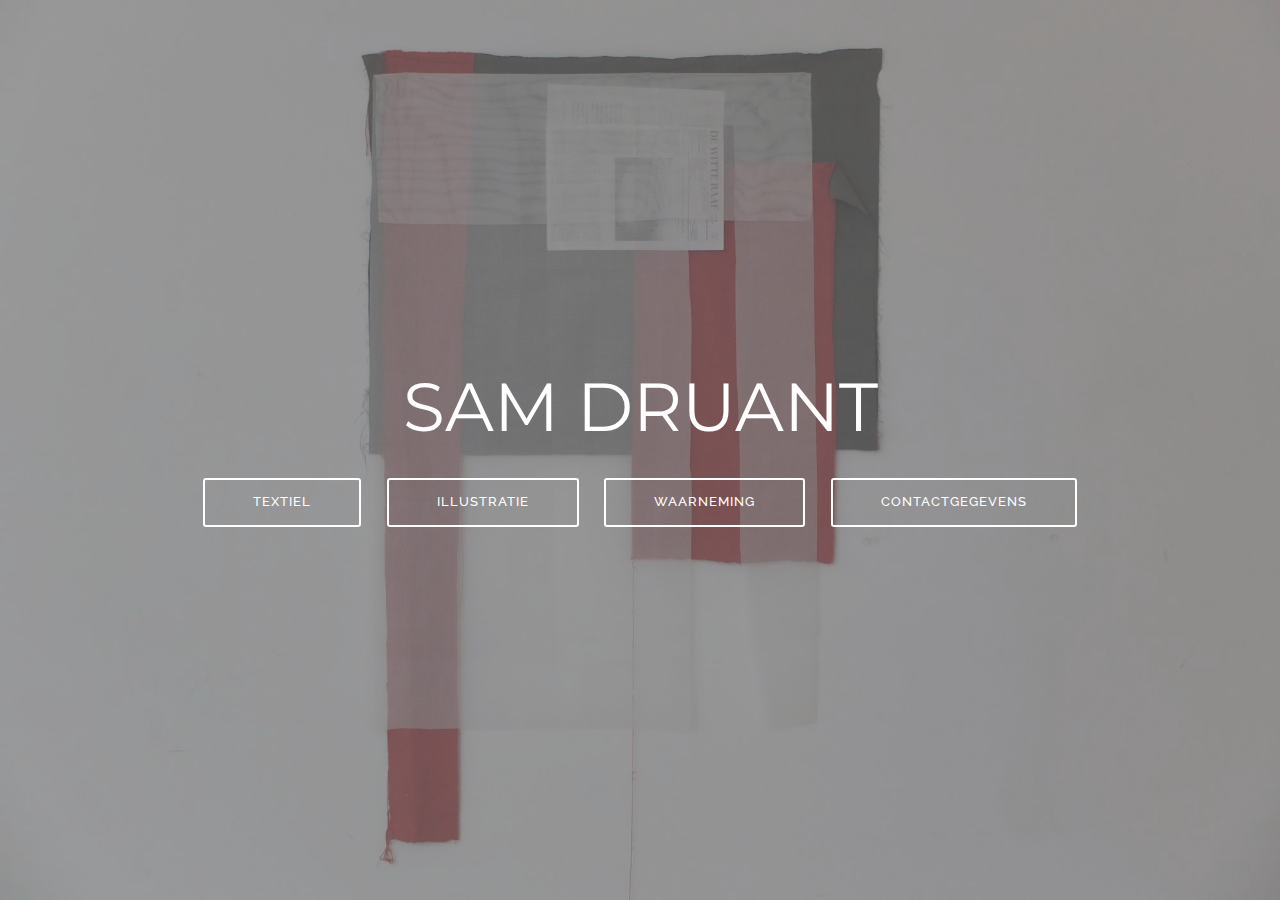
==== index.html @ 402b66a0 "create github pages" ====
<!DOCTYPE html>
<html >
<head>
  <!-- Site made with Mobirise Website Builder v4.8.4, https://mobirise.com -->
  <meta charset="UTF-8">
  <meta http-equiv="X-UA-Compatible" content="IE=edge">
  <meta name="generator" content="Mobirise v4.8.4, mobirise.com">
  <meta name="viewport" content="width=device-width, initial-scale=1, minimum-scale=1">
  <link rel="shortcut icon" href="assets/images/logo4.png" type="image/x-icon">
  <meta name="description" content="">
  <title>HOME</title>
  <link rel="stylesheet" href="assets/web/assets/mobirise-icons/mobirise-icons.css">
  <link rel="stylesheet" href="assets/tether/tether.min.css">
  <link rel="stylesheet" href="assets/bootstrap/css/bootstrap.min.css">
  <link rel="stylesheet" href="assets/bootstrap/css/bootstrap-grid.min.css">
  <link rel="stylesheet" href="assets/bootstrap/css/bootstrap-reboot.min.css">
  <link rel="stylesheet" href="assets/theme/css/style.css">
  <link rel="stylesheet" href="assets/mobirise/css/mbr-additional.css" type="text/css">
  
  
  
</head>
<body>

<!-- Google Analytics -->
<!-- Global site tag (gtag.js) - Google Analytics -->
<script async src="https://www.googletagmanager.com/gtag/js?id=UA-126728885-1"></script>
<script>
  window.dataLayer = window.dataLayer || [];
  function gtag(){dataLayer.push(arguments);}
  gtag('js', new Date());

  gtag('config', 'UA-126728885-1');
</script>

<!-- /Google Analytics -->


  <section class="cid-r5eQ8yCgNy mbr-fullscreen" id="header2-0">

    

    <div class="mbr-overlay" style="opacity: 0.6; background-color: rgb(118, 118, 118);"></div>

    <div class="container align-center">
        <div class="row justify-content-md-center">
            <div class="mbr-white col-md-10">
                <h1 class="mbr-section-title mbr-bold pb-3 mbr-fonts-style display-1"><span style="font-weight: normal;">SAM DRUANT</span></h1>
                
                
                <div class="mbr-section-btn"><a class="btn btn-md btn-white-outline display-4" href="page1.html">TEXTIEL</a>
                    <a class="btn btn-md btn-white-outline display-4" href="page3.html">ILLUSTRATIE</a> <a class="btn btn-md btn-white-outline display-4" href="page4.html">WAARNEMING</a> <a class="btn btn-md btn-white-outline display-4" href="page2.html">CONTACTGEGEVENS</a></div>
            </div>
        </div>
    </div>
    
</section>


  <section class="engine"><a href="https://mobirise.info/k">develop free website</a></section><script src="assets/web/assets/jquery/jquery.min.js"></script>
  <script src="assets/popper/popper.min.js"></script>
  <script src="assets/tether/tether.min.js"></script>
  <script src="assets/bootstrap/js/bootstrap.min.js"></script>
  <script src="assets/smoothscroll/smooth-scroll.js"></script>
  <script src="assets/cookies-alert-plugin/cookies-alert-core.js"></script>
  <script src="assets/cookies-alert-plugin/cookies-alert-script.js"></script>
  <script src="assets/theme/js/script.js"></script>
  
  
<input name="cookieData" type="hidden" data-cookie-text="We use cookies to give you the best experience. Read our <a href='privacy.html'>cookie policy</a>.">
  </body>
</html>
---- assets/web/assets/mobirise-icons/mobirise-icons.css ----
@font-face {
  font-family: 'MobiriseIcons';
  src:  url('mobirise-icons.eot?spat4u');
  src:  url('mobirise-icons.eot?spat4u#iefix') format('embedded-opentype'),
    url('mobirise-icons.ttf?spat4u') format('truetype'),
    url('mobirise-icons.woff?spat4u') format('woff'),
    url('mobirise-icons.svg?spat4u#MobiriseIcons') format('svg');
  font-weight: normal;
  font-style: normal;
}

[class^="mbri-"], [class*=" mbri-"] {
  /* use !important to prevent issues with browser extensions that change fonts */
  font-family: MobiriseIcons !important;
  speak: none;
  font-style: normal;
  font-weight: normal;
  font-variant: normal;
  text-transform: none;
  line-height: 1;

  /* Better Font Rendering =========== */
  -webkit-font-smoothing: antialiased;
  -moz-osx-font-smoothing: grayscale;
}

.mbri-add-submenu:before {
  content: "\e900";
}
.mbri-alert:before {
  content: "\e901";
}
.mbri-align-center:before {
  content: "\e902";
}
.mbri-align-justify:before {
  content: "\e903";
}
.mbri-align-left:before {
  content: "\e904";
}
.mbri-align-right:before {
  content: "\e905";
}
.mbri-android:before {
  content: "\e906";
}
.mbri-apple:before {
  content: "\e907";
}
.mbri-arrow-down:before {
  content: "\e908";
}
.mbri-arrow-next:before {
  content: "\e909";
}
.mbri-arrow-prev:before {
  content: "\e90a";
}
.mbri-arrow-up:before {
  content: "\e90b";
}
.mbri-bold:before {
  content: "\e90c";
}
.mbri-bookmark:before {
  content: "\e90d";
}
.mbri-bootstrap:before {
  content: "\e90e";
}
.mbri-briefcase:before {
  content: "\e90f";
}
.mbri-browse:before {
  content: "\e910";
}
.mbri-bulleted-list:before {
  content: "\e911";
}
.mbri-calendar:before {
  content: "\e912";
}
.mbri-camera:before {
  content: "\e913";
}
.mbri-cart-add:before {
  content: "\e914";
}
.mbri-cart-full:before {
  content: "\e915";
}
.mbri-cash:before {
  content: "\e916";
}
.mbri-change-style:before {
  content: "\e917";
}
.mbri-chat:before {
  content: "\e918";
}
.mbri-clock:before {
  content: "\e919";
}
.mbri-close:before {
  content: "\e91a";
}
.mbri-cloud:before {
  content: "\e91b";
}
.mbri-code:before {
  content: "\e91c";
}
.mbri-contact-form:before {
  content: "\e91d";
}
.mbri-credit-card:before {
  content: "\e91e";
}
.mbri-cursor-click:before {
  content: "\e91f";
}
.mbri-cust-feedback:before {
  content: "\e920";
}
.mbri-database:before {
  content: "\e921";
}
.mbri-delivery:before {
  content: "\e922";
}
.mbri-desktop:before {
  content: "\e923";
}
.mbri-devices:before {
  content: "\e924";
}
.mbri-down:before {
  content: "\e925";
}
.mbri-download:before {
  content: "\e989";
}
.mbri-drag-n-drop:before {
  content: "\e927";
}
.mbri-drag-n-drop2:before {
  content: "\e928";
}
.mbri-edit:before {
  content: "\e929";
}
.mbri-edit2:before {
  content: "\e92a";
}
.mbri-error:before {
  content: "\e92b";
}
.mbri-extension:before {
  content: "\e92c";
}
.mbri-features:before {
  content: "\e92d";
}
.mbri-file:before {
  content: "\e92e";
}
.mbri-flag:before {
  content: "\e92f";
}
.mbri-folder:before {
  content: "\e930";
}
.mbri-gift:before {
  content: "\e931";
}
.mbri-github:before {
  content: "\e932";
}
.mbri-globe:before {
  content: "\e933";
}
.mbri-globe-2:before {
  content: "\e934";
}
.mbri-growing-chart:before {
  content: "\e935";
}
.mbri-hearth:before {
  content: "\e936";
}
.mbri-help:before {
  content: "\e937";
}
.mbri-home:before {
  content: "\e938";
}
.mbri-hot-cup:before {
  content: "\e939";
}
.mbri-idea:before {
  content: "\e93a";
}
.mbri-image-gallery:before {
  content: "\e93b";
}
.mbri-image-slider:before {
  content: "\e93c";
}
.mbri-info:before {
  content: "\e93d";
}
.mbri-italic:before {
  content: "\e93e";
}
.mbri-key:before {
  content: "\e93f";
}
.mbri-laptop:before {
  content: "\e940";
}
.mbri-layers:before {
  content: "\e941";
}
.mbri-left-right:before {
  content: "\e942";
}
.mbri-left:before {
  content: "\e943";
}
.mbri-letter:before {
  content: "\e944";
}
.mbri-like:before {
  content: "\e945";
}
.mbri-link:before {
  content: "\e946";
}
.mbri-lock:before {
  content: "\e947";
}
.mbri-login:before {
  content: "\e948";
}
.mbri-logout:before {
  content: "\e949";
}
.mbri-magic-stick:before {
  content: "\e94a";
}
.mbri-map-pin:before {
  content: "\e94b";
}
.mbri-menu:before {
  content: "\e94c";
}
.mbri-mobile:before {
  content: "\e94d";
}
.mbri-mobile2:before {
  content: "\e94e";
}
.mbri-mobirise:before {
  content: "\e94f";
}
.mbri-more-horizontal:before {
  content: "\e950";
}
.mbri-more-vertical:before {
  content: "\e951";
}
.mbri-music:before {
  content: "\e952";
}
.mbri-new-file:before {
  content: "\e953";
}
.mbri-numbered-list:before {
  content: "\e954";
}
.mbri-opened-folder:before {
  content: "\e955";
}
.mbri-pages:before {
  content: "\e956";
}
.mbri-paper-plane:before {
  content: "\e957";
}
.mbri-paperclip:before {
  content: "\e958";
}
.mbri-photo:before {
  content: "\e959";
}
.mbri-photos:before {
  content: "\e95a";
}
.mbri-pin:before {
  content: "\e95b";
}
.mbri-play:before {
  content: "\e95c";
}
.mbri-plus:before {
  content: "\e95d";
}
.mbri-preview:before {
  content: "\e95e";
}
.mbri-print:before {
  content: "\e95f";
}
.mbri-protect:before {
  content: "\e960";
}
.mbri-question:before {
  content: "\e961";
}
.mbri-quote-left:before {
  content: "\e962";
}
.mbri-quote-right:before {
  content: "\e963";
}
.mbri-refresh:before {
  content: "\e964";
}
.mbri-responsive:before {
  content: "\e965";
}
.mbri-right:before {
  content: "\e966";
}
.mbri-rocket:before {
  content: "\e967";
}
.mbri-sad-face:before {
  content: "\e968";
}
.mbri-sale:before {
  content: "\e969";
}
.mbri-save:before {
  content: "\e96a";
}
.mbri-search:before {
  content: "\e96b";
}
.mbri-setting:before {
  content: "\e96c";
}
.mbri-setting2:before {
  content: "\e96d";
}
.mbri-setting3:before {
  content: "\e96e";
}
.mbri-share:before {
  content: "\e96f";
}
.mbri-shopping-bag:before {
  content: "\e970";
}
.mbri-shopping-basket:before {
  content: "\e971";
}
.mbri-shopping-cart:before {
  content: "\e972";
}
.mbri-sites:before {
  content: "\e973";
}
.mbri-smile-face:before {
  content: "\e974";
}
.mbri-speed:before {
  content: "\e975";
}
.mbri-star:before {
  content: "\e976";
}
.mbri-success:before {
  content: "\e977";
}
.mbri-sun:before {
  content: "\e978";
}
.mbri-sun2:before {
  content: "\e979";
}
.mbri-tablet:before {
  content: "\e97a";
}
.mbri-tablet-vertical:before {
  content: "\e97b";
}
.mbri-target:before {
  content: "\e97c";
}
.mbri-timer:before {
  content: "\e97d";
}
.mbri-to-ftp:before {
  content: "\e97e";
}
.mbri-to-local-drive:before {
  content: "\e97f";
}
.mbri-touch-swipe:before {
  content: "\e980";
}
.mbri-touch:before {
  content: "\e981";
}
.mbri-trash:before {
  content: "\e982";
}
.mbri-underline:before {
  content: "\e983";
}
.mbri-unlink:before {
  content: "\e984";
}
.mbri-unlock:before {
  content: "\e985";
}
.mbri-up-down:before {
  content: "\e986";
}
.mbri-up:before {
  content: "\e987";
}
.mbri-update:before {
  content: "\e988";
}
.mbri-upload:before {
 content: "\e926"; 
}
.mbri-user:before {
  content: "\e98a";
}
.mbri-user2:before {
  content: "\e98b";
}
.mbri-users:before {
  content: "\e98c";
}
.mbri-video:before {
  content: "\e98d";
}
.mbri-video-play:before {
  content: "\e98e";
}
.mbri-watch:before {
  content: "\e98f";
}
.mbri-website-theme:before {
  content: "\e990";
}
.mbri-wifi:before {
  content: "\e991";
}
.mbri-windows:before {
  content: "\e992";
}
.mbri-zoom-out:before {
  content: "\e993";
}
.mbri-redo:before {
  content: "\e994";
}
.mbri-undo:before {
  content: "\e995";
}
---- assets/theme/css/style.css ----
/*!
 * Mobirise v4 theme (https://mobirise.com/)
 * Copyright 2017 Mobirise
 */section{background-color:#eeeeee}section,.container,.container-fluid{position:relative;word-wrap:break-word}a.mbr-iconfont:hover{text-decoration:none}.article .lead p,.article .lead ul,.article .lead ol,.article .lead pre,.article .lead blockquote{margin-bottom:0}a{font-style:normal;font-weight:400;cursor:pointer}a,a:hover{text-decoration:none}figure{margin-bottom:0}body{color:#232323}h1,h2,h3,h4,h5,h6,.h1,.h2,.h3,.h4,.h5,.h6,.display-1,.display-2,.display-3,.display-4{line-height:1;word-break:break-word;word-wrap:break-word}b,strong{font-weight:bold}blockquote{padding:10px 0 10px 20px;position:relative;border-left:2px solid;border-color:#ff3366}input:-webkit-autofill,input:-webkit-autofill:hover,input:-webkit-autofill:focus,input:-webkit-autofill:active{transition-delay:9999s;transition-property:background-color, color}textarea[type="hidden"]{display:none}body{position:relative}section{background-position:50% 50%;background-repeat:no-repeat;background-size:cover}section .mbr-background-video,section .mbr-background-video-preview{position:absolute;bottom:0;left:0;right:0;top:0}.hidden{visibility:hidden}.mbr-z-index20{z-index:20}/*! Base colors */.mbr-white{color:#ffffff}.mbr-black{color:#000000}.mbr-bg-white{background-color:#ffffff}.mbr-bg-black{background-color:#000000}/*! Text-aligns */.align-left{text-align:left}.align-center{text-align:center}.align-right{text-align:right}@media (max-width: 767px){.align-left,.align-center,.align-right,.mbr-section-btn,.mbr-section-title{text-align:center}}/*! Font-weight  */.mbr-light{font-weight:300}.mbr-regular{font-weight:400}.mbr-semibold{font-weight:500}.mbr-bold{font-weight:700}/*! Media  */.media-size-item{-webkit-flex:1 1 auto;-moz-flex:1 1 auto;-ms-flex:1 1 auto;-o-flex:1 1 auto;flex:1 1 auto}.media-content{-webkit-flex-basis:100%;flex-basis:100%}.media-container-row{display:-ms-flexbox;display:-webkit-flex;display:flex;-webkit-flex-direction:row;-ms-flex-direction:row;flex-direction:row;-webkit-flex-wrap:wrap;-ms-flex-wrap:wrap;flex-wrap:wrap;-webkit-justify-content:center;-ms-flex-pack:center;justify-content:center;-webkit-align-content:center;-ms-flex-line-pack:center;align-content:center;-webkit-align-items:start;-ms-flex-align:start;align-items:start}.media-container-row .media-size-item{width:400px}.media-container-column{display:-ms-flexbox;display:-webkit-flex;display:flex;-webkit-flex-direction:column;-ms-flex-direction:column;flex-direction:column;-webkit-flex-wrap:wrap;-ms-flex-wrap:wrap;flex-wrap:wrap;-webkit-justify-content:center;-ms-flex-pack:center;justify-content:center;-webkit-align-content:center;-ms-flex-line-pack:center;align-content:center;-webkit-align-items:stretch;-ms-flex-align:stretch;align-items:stretch}.media-container-column>*{width:100%}@media (min-width: 992px){.media-container-row{-webkit-flex-wrap:nowrap;-ms-flex-wrap:nowrap;flex-wrap:nowrap}}figure{overflow:hidden}figure[mbr-media-size]{transition:width 0.1s}.mbr-figure img,.mbr-figure iframe{display:block;width:100%}.card{background-color:transparent;border:none}.card-img{text-align:center;flex-shrink:0;-webkit-flex-shrink:0}.media{max-width:100%;margin:0 auto}.mbr-figure{-ms-flex-item-align:center;-ms-grid-row-align:center;-webkit-align-self:center;align-self:center}.media-container>div{max-width:100%}.mbr-figure img,.card-img img{width:100%}@media (max-width: 991px){.media-size-item{width:auto !important}.media{width:auto}.mbr-figure{width:100% !important}}/*! Buttons */.mbr-section-btn{margin-left:-.25rem;margin-right:-.25rem;font-size:0}nav .mbr-section-btn{margin-left:0rem;margin-right:0rem}/*! Btn icon margin */.btn .mbr-iconfont,.btn.btn-sm .mbr-iconfont{cursor:pointer;margin-right:0.5rem}.btn.btn-md .mbr-iconfont,.btn.btn-md .mbr-iconfont{margin-right:0.8rem}.mbr-regular{font-weight:400}.mbr-semibold{font-weight:500}.mbr-bold{font-weight:700}[type="submit"]{-webkit-appearance:none}/*! Full-screen */.mbr-fullscreen .mbr-overlay{min-height:100vh}.mbr-fullscreen{display:flex;display:-webkit-flex;display:-moz-flex;display:-ms-flex;display:-o-flex;align-items:center;-webkit-align-items:center;min-height:100vh;padding-top:3rem;padding-bottom:3rem}/*! Map */.map{height:25rem;position:relative}.map iframe{width:100%;height:100%}.form-asterisk{font-family:initial;position:absolute;top:-2px;font-weight:normal}/*! Scroll to top arrow */.mbr-arrow-up{bottom:25px;right:90px;position:fixed;text-align:right;z-index:5000;color:#ffffff;font-size:32px;transform:rotate(180deg);-webkit-transform:rotate(180deg)}.mbr-arrow-up a{background:rgba(0,0,0,0.2);border-radius:3px;color:#fff;display:inline-block;height:60px;width:60px;outline-style:none !important;position:relative;text-decoration:none;transition:all .3s ease-in-out;cursor:pointer;text-align:center}.mbr-arrow-up a:hover{background-color:rgba(0,0,0,0.4)}.mbr-arrow-up a i{line-height:60px}.mbr-arrow-up-icon{display:block;color:#fff}.mbr-arrow-up-icon::before{content:"\203a";display:inline-block;font-family:serif;font-size:32px;line-height:1;font-style:normal;position:relative;top:6px;left:-4px;-webkit-transform:rotate(-90deg);transform:rotate(-90deg)}/*! Arrow Down */.mbr-arrow{position:absolute;bottom:45px;left:50%;width:60px;height:60px;cursor:pointer;background-color:rgba(80,80,80,0.5);border-radius:50%;-webkit-transform:translateX(-50%);transform:translateX(-50%)}.mbr-arrow>a{display:inline-block;text-decoration:none;outline-style:none;-webkit-animation:arrowdown 1.7s ease-in-out infinite;animation:arrowdown 1.7s ease-in-out infinite}.mbr-arrow>a>i{position:absolute;top:-2px;left:15px;font-size:2rem}@keyframes arrowdown{0%{transform:translateY(0px);-webkit-transform:translateY(0px)}50%{transform:translateY(-5px);-webkit-transform:translateY(-5px)}100%{transform:translateY(0px);-webkit-transform:translateY(0px)}}@-webkit-keyframes arrowdown{0%{transform:translateY(0px);-webkit-transform:translateY(0px)}50%{transform:translateY(-5px);-webkit-transform:translateY(-5px)}100%{transform:translateY(0px);-webkit-transform:translateY(0px)}}@media (max-width: 500px){.mbr-arrow-up{left:50%;right:auto;transform:translateX(-50%) rotate(180deg);-webkit-transform:translateX(-50%) rotate(180deg)}}@keyframes gradient-animation{from{background-position:0% 100%;animation-timing-function:ease-in-out}to{background-position:100% 0%;animation-timing-function:ease-in-out}}@-webkit-keyframes gradient-animation{from{background-position:0% 100%;animation-timing-function:ease-in-out}to{background-position:100% 0%;animation-timing-function:ease-in-out}}.bg-gradient{background-size:200% 200%;animation:gradient-animation 5s infinite alternate;-webkit-animation:gradient-animation 5s infinite alternate}.menu .navbar-brand{display:-webkit-flex}.menu .navbar-brand span{display:flex;display:-webkit-flex}.menu .navbar-brand .navbar-caption-wrap{display:-webkit-flex}.menu .navbar-brand .navbar-logo img{display:-webkit-flex}@media (min-width: 768px) and (max-width: 991px){.menu .navbar-toggleable-sm .navbar-nav{display:-webkit-box;display:-webkit-flex;display:-ms-flexbox}}@media (min-width: 992px){.menu .navbar-nav.nav-dropdown{display:-webkit-flex}.menu .navbar-toggleable-sm .navbar-collapse{display:-webkit-flex !important}}.navbar{display:-webkit-flex;-webkit-flex-wrap:wrap;-webkit-align-items:center;-webkit-justify-content:space-between}.navbar-collapse{-webkit-flex-basis:100%;-webkit-flex-grow:1;-webkit-align-items:center}.nav-dropdown .link{padding:.667em 1.667em !important;margin:0 !important}.nav{display:-webkit-flex;-webkit-flex-wrap:wrap}.row{display:-webkit-flex;-webkit-flex-wrap:wrap}.justify-content-center{-webkit-justify-content:center}.form-inline{display:-webkit-flex;-webkit-flex-flow:row wrap;-webkit-align-items:center}.card-wrapper{flex:1;-webkit-flex:1}.carousel-control{display:-webkit-flex;-webkit-align-items:center;-webkit-justify-content:center}.carousel-controls{display:-webkit-flex}.media{display:-webkit-flex}
/*# sourceMappingURL=style.css.map */
.engine {
	position: absolute;
	text-indent: -2400px;
	text-align: center;
	padding: 0;
	top: 0;
	left: -2400px;
}
---- assets/mobirise/css/mbr-additional.css ----
@import url(https://fonts.googleapis.com/css?family=Montserrat:100,100i,200,200i,300,300i,400,400i,500,500i,600,600i,700,700i,800,800i,900,900i);
@import url(https://fonts.googleapis.com/css?family=Raleway:100,100i,200,200i,300,300i,400,400i,500,500i,600,600i,700,700i,800,800i,900,900i);





body {
  font-style: normal;
  line-height: 1.5;
}
.mbr-section-title {
  font-style: normal;
  line-height: 1.2;
}
.mbr-section-subtitle {
  line-height: 1.3;
}
.mbr-text {
  font-style: normal;
  line-height: 1.6;
}
.display-1 {
  font-family: 'Montserrat', sans-serif;
  font-size: 4.25rem;
}
.display-1 > .mbr-iconfont {
  font-size: 6.8rem;
}
.display-2 {
  font-family: 'Raleway', sans-serif;
  font-size: 3rem;
}
.display-2 > .mbr-iconfont {
  font-size: 4.8rem;
}
.display-4 {
  font-family: 'Raleway', sans-serif;
  font-size: 0.8rem;
}
.display-4 > .mbr-iconfont {
  font-size: 1.28rem;
}
.display-5 {
  font-family: 'Montserrat', sans-serif;
  font-size: 1.5rem;
}
.display-5 > .mbr-iconfont {
  font-size: 2.4rem;
}
.display-7 {
  font-family: 'Raleway', sans-serif;
  font-size: 1rem;
}
.display-7 > .mbr-iconfont {
  font-size: 1.6rem;
}
/* ---- Fluid typography for mobile devices ---- */
/* 1.4 - font scale ratio ( bootstrap == 1.42857 ) */
/* 100vw - current viewport width */
/* (48 - 20)  48 == 48rem == 768px, 20 == 20rem == 320px(minimal supported viewport) */
/* 0.65 - min scale variable, may vary */
@media (max-width: 768px) {
  .display-1 {
    font-size: 3.4rem;
    font-size: calc( 2.1374999999999997rem + (4.25 - 2.1374999999999997) * ((100vw - 20rem) / (48 - 20)));
    line-height: calc( 1.4 * (2.1374999999999997rem + (4.25 - 2.1374999999999997) * ((100vw - 20rem) / (48 - 20))));
  }
  .display-2 {
    font-size: 2.4rem;
    font-size: calc( 1.7rem + (3 - 1.7) * ((100vw - 20rem) / (48 - 20)));
    line-height: calc( 1.4 * (1.7rem + (3 - 1.7) * ((100vw - 20rem) / (48 - 20))));
  }
  .display-4 {
    font-size: 0.64rem;
    font-size: calc( 0.93rem + (0.8 - 0.93) * ((100vw - 20rem) / (48 - 20)));
    line-height: calc( 1.4 * (0.93rem + (0.8 - 0.93) * ((100vw - 20rem) / (48 - 20))));
  }
  .display-5 {
    font-size: 1.2rem;
    font-size: calc( 1.175rem + (1.5 - 1.175) * ((100vw - 20rem) / (48 - 20)));
    line-height: calc( 1.4 * (1.175rem + (1.5 - 1.175) * ((100vw - 20rem) / (48 - 20))));
  }
}
/* Buttons */
.btn {
  font-weight: 500;
  border-width: 2px;
  font-style: normal;
  letter-spacing: 1px;
  margin: .4rem .8rem;
  white-space: normal;
  -webkit-transition: all 0.3s ease-in-out;
  -moz-transition: all 0.3s ease-in-out;
  transition: all 0.3s ease-in-out;
  display: inline-flex;
  align-items: center;
  justify-content: center;
  word-break: break-word;
  -webkit-align-items: center;
  -webkit-justify-content: center;
  display: -webkit-inline-flex;
  padding: 1rem 3rem;
  border-radius: 3px;
}
.btn-sm {
  font-weight: 500;
  letter-spacing: 1px;
  -webkit-transition: all 0.3s ease-in-out;
  -moz-transition: all 0.3s ease-in-out;
  transition: all 0.3s ease-in-out;
  padding: 0.6rem 1.5rem;
  border-radius: 3px;
}
.btn-md {
  font-weight: 500;
  letter-spacing: 1px;
  margin: .4rem .8rem !important;
  -webkit-transition: all 0.3s ease-in-out;
  -moz-transition: all 0.3s ease-in-out;
  transition: all 0.3s ease-in-out;
  padding: 1rem 3rem;
  border-radius: 3px;
}
.btn-lg {
  font-weight: 500;
  letter-spacing: 1px;
  margin: .4rem .8rem !important;
  -webkit-transition: all 0.3s ease-in-out;
  -moz-transition: all 0.3s ease-in-out;
  transition: all 0.3s ease-in-out;
  padding: 1.2rem 3.2rem;
  border-radius: 3px;
}
.bg-primary {
  background-color: #232323 !important;
}
.bg-success {
  background-color: #465052 !important;
}
.bg-info {
  background-color: #b2ccd2 !important;
}
.bg-warning {
  background-color: #465052 !important;
}
.bg-danger {
  background-color: #cccccc !important;
}
.btn-primary,
.btn-primary:active {
  background-color: #232323 !important;
  border-color: #232323 !important;
  color: #ffffff !important;
}
.btn-primary:hover,
.btn-primary:focus,
.btn-primary.focus,
.btn-primary.active {
  color: #ffffff !important;
  background-color: #000000 !important;
  border-color: #000000 !important;
}
.btn-primary.disabled,
.btn-primary:disabled {
  color: #ffffff !important;
  background-color: #000000 !important;
  border-color: #000000 !important;
}
.btn-secondary,
.btn-secondary:active {
  background-color: #ffffff !important;
  border-color: #ffffff !important;
  color: #808080 !important;
}
.btn-secondary:hover,
.btn-secondary:focus,
.btn-secondary.focus,
.btn-secondary.active {
  color: #808080 !important;
  background-color: #d9d9d9 !important;
  border-color: #d9d9d9 !important;
}
.btn-secondary.disabled,
.btn-secondary:disabled {
  color: #808080 !important;
  background-color: #d9d9d9 !important;
  border-color: #d9d9d9 !important;
}
.btn-info,
.btn-info:active {
  background-color: #b2ccd2 !important;
  border-color: #b2ccd2 !important;
  color: #ffffff !important;
}
.btn-info:hover,
.btn-info:focus,
.btn-info.focus,
.btn-info.active {
  color: #ffffff !important;
  background-color: #82acb6 !important;
  border-color: #82acb6 !important;
}
.btn-info.disabled,
.btn-info:disabled {
  color: #ffffff !important;
  background-color: #82acb6 !important;
  border-color: #82acb6 !important;
}
.btn-success,
.btn-success:active {
  background-color: #465052 !important;
  border-color: #465052 !important;
  color: #ffffff !important;
}
.btn-success:hover,
.btn-success:focus,
.btn-success.focus,
.btn-success.active {
  color: #ffffff !important;
  background-color: #232829 !important;
  border-color: #232829 !important;
}
.btn-success.disabled,
.btn-success:disabled {
  color: #ffffff !important;
  background-color: #232829 !important;
  border-color: #232829 !important;
}
.btn-warning,
.btn-warning:active {
  background-color: #465052 !important;
  border-color: #465052 !important;
  color: #ffffff !important;
}
.btn-warning:hover,
.btn-warning:focus,
.btn-warning.focus,
.btn-warning.active {
  color: #ffffff !important;
  background-color: #232829 !important;
  border-color: #232829 !important;
}
.btn-warning.disabled,
.btn-warning:disabled {
  color: #ffffff !important;
  background-color: #232829 !important;
  border-color: #232829 !important;
}
.btn-danger,
.btn-danger:active {
  background-color: #cccccc !important;
  border-color: #cccccc !important;
  color: #4d4d4d !important;
}
.btn-danger:hover,
.btn-danger:focus,
.btn-danger.focus,
.btn-danger.active {
  color: #4d4d4d !important;
  background-color: #a6a6a6 !important;
  border-color: #a6a6a6 !important;
}
.btn-danger.disabled,
.btn-danger:disabled {
  color: #4d4d4d !important;
  background-color: #a6a6a6 !important;
  border-color: #a6a6a6 !important;
}
.btn-white {
  color: #333333 !important;
}
.btn-white,
.btn-white:active {
  background-color: #ffffff !important;
  border-color: #ffffff !important;
  color: #808080 !important;
}
.btn-white:hover,
.btn-white:focus,
.btn-white.focus,
.btn-white.active {
  color: #808080 !important;
  background-color: #d9d9d9 !important;
  border-color: #d9d9d9 !important;
}
.btn-white.disabled,
.btn-white:disabled {
  color: #808080 !important;
  background-color: #d9d9d9 !important;
  border-color: #d9d9d9 !important;
}
.btn-black,
.btn-black:active {
  background-color: #333333 !important;
  border-color: #333333 !important;
  color: #ffffff !important;
}
.btn-black:hover,
.btn-black:focus,
.btn-black.focus,
.btn-black.active {
  color: #ffffff !important;
  background-color: #0d0d0d !important;
  border-color: #0d0d0d !important;
}
.btn-black.disabled,
.btn-black:disabled {
  color: #ffffff !important;
  background-color: #0d0d0d !important;
  border-color: #0d0d0d !important;
}
.btn-primary-outline,
.btn-primary-outline:active {
  background: none;
  border-color: #000000;
  color: #000000;
}
.btn-primary-outline:hover,
.btn-primary-outline:focus,
.btn-primary-outline.focus,
.btn-primary-outline.active {
  color: #ffffff;
  background-color: #232323;
  border-color: #232323;
}
.btn-primary-outline.disabled,
.btn-primary-outline:disabled {
  color: #ffffff !important;
  background-color: #232323 !important;
  border-color: #232323 !important;
}
.btn-secondary-outline,
.btn-secondary-outline:active {
  background: none;
  border-color: #cccccc;
  color: #cccccc;
}
.btn-secondary-outline:hover,
.btn-secondary-outline:focus,
.btn-secondary-outline.focus,
.btn-secondary-outline.active {
  color: #808080;
  background-color: #ffffff;
  border-color: #ffffff;
}
.btn-secondary-outline.disabled,
.btn-secondary-outline:disabled {
  color: #808080 !important;
  background-color: #ffffff !important;
  border-color: #ffffff !important;
}
.btn-info-outline,
.btn-info-outline:active {
  background: none;
  border-color: #72a1ac;
  color: #72a1ac;
}
.btn-info-outline:hover,
.btn-info-outline:focus,
.btn-info-outline.focus,
.btn-info-outline.active {
  color: #ffffff;
  background-color: #b2ccd2;
  border-color: #b2ccd2;
}
.btn-info-outline.disabled,
.btn-info-outline:disabled {
  color: #ffffff !important;
  background-color: #b2ccd2 !important;
  border-color: #b2ccd2 !important;
}
.btn-success-outline,
.btn-success-outline:active {
  background: none;
  border-color: #171a1b;
  color: #171a1b;
}
.btn-success-outline:hover,
.btn-success-outline:focus,
.btn-success-outline.focus,
.btn-success-outline.active {
  color: #ffffff;
  background-color: #465052;
  border-color: #465052;
}
.btn-success-outline.disabled,
.btn-success-outline:disabled {
  color: #ffffff !important;
  background-color: #465052 !important;
  border-color: #465052 !important;
}
.btn-warning-outline,
.btn-warning-outline:active {
  background: none;
  border-color: #171a1b;
  color: #171a1b;
}
.btn-warning-outline:hover,
.btn-warning-outline:focus,
.btn-warning-outline.focus,
.btn-warning-outline.active {
  color: #ffffff;
  background-color: #465052;
  border-color: #465052;
}
.btn-warning-outline.disabled,
.btn-warning-outline:disabled {
  color: #ffffff !important;
  background-color: #465052 !important;
  border-color: #465052 !important;
}
.btn-danger-outline,
.btn-danger-outline:active {
  background: none;
  border-color: #999999;
  color: #999999;
}
.btn-danger-outline:hover,
.btn-danger-outline:focus,
.btn-danger-outline.focus,
.btn-danger-outline.active {
  color: #4d4d4d;
  background-color: #cccccc;
  border-color: #cccccc;
}
.btn-danger-outline.disabled,
.btn-danger-outline:disabled {
  color: #4d4d4d !important;
  background-color: #cccccc !important;
  border-color: #cccccc !important;
}
.btn-black-outline,
.btn-black-outline:active {
  background: none;
  border-color: #000000;
  color: #000000;
}
.btn-black-outline:hover,
.btn-black-outline:focus,
.btn-black-outline.focus,
.btn-black-outline.active {
  color: #ffffff;
  background-color: #333333;
  border-color: #333333;
}
.btn-black-outline.disabled,
.btn-black-outline:disabled {
  color: #ffffff !important;
  background-color: #333333 !important;
  border-color: #333333 !important;
}
.btn-white-outline,
.btn-white-outline:active,
.btn-white-outline.active {
  background: none;
  border-color: #ffffff;
  color: #ffffff;
}
.btn-white-outline:hover,
.btn-white-outline:focus,
.btn-white-outline.focus {
  color: #333333;
  background-color: #ffffff;
  border-color: #ffffff;
}
.text-primary {
  color: #232323 !important;
}
.text-secondary {
  color: #ffffff !important;
}
.text-success {
  color: #465052 !important;
}
.text-info {
  color: #b2ccd2 !important;
}
.text-warning {
  color: #465052 !important;
}
.text-danger {
  color: #cccccc !important;
}
.text-white {
  color: #ffffff !important;
}
.text-black {
  color: #000000 !important;
}
a.text-primary:hover,
a.text-primary:focus {
  color: #000000 !important;
}
a.text-secondary:hover,
a.text-secondary:focus {
  color: #cccccc !important;
}
a.text-success:hover,
a.text-success:focus {
  color: #171a1b !important;
}
a.text-info:hover,
a.text-info:focus {
  color: #72a1ac !important;
}
a.text-warning:hover,
a.text-warning:focus {
  color: #171a1b !important;
}
a.text-danger:hover,
a.text-danger:focus {
  color: #999999 !important;
}
a.text-white:hover,
a.text-white:focus {
  color: #b3b3b3 !important;
}
a.text-black:hover,
a.text-black:focus {
  color: #4d4d4d !important;
}
.alert-success {
  background-color: #70c770;
}
.alert-info {
  background-color: #b2ccd2;
}
.alert-warning {
  background-color: #465052;
}
.alert-danger {
  background-color: #cccccc;
}
.mbr-section-btn a.btn:not(.btn-form):hover,
.mbr-section-btn a.btn:not(.btn-form):focus {
  box-shadow: none !important;
}
.mbr-gallery-filter li.active .btn {
  background-color: #232323;
  border-color: #232323;
  color: #ffffff;
}
.mbr-gallery-filter li.active .btn:focus {
  box-shadow: none;
}
.btn-form {
  border-radius: 0;
}
.btn-form:hover {
  cursor: pointer;
}
a,
a:hover {
  color: #232323;
}
.mbr-plan-header.bg-primary .mbr-plan-subtitle,
.mbr-plan-header.bg-primary .mbr-plan-price-desc {
  color: #d5d5d5;
}
.mbr-plan-header.bg-success .mbr-plan-subtitle,
.mbr-plan-header.bg-success .mbr-plan-price-desc {
  color: #bac2c4;
}
.mbr-plan-header.bg-info .mbr-plan-subtitle,
.mbr-plan-header.bg-info .mbr-plan-price-desc {
  color: #ffffff;
}
.mbr-plan-header.bg-warning .mbr-plan-subtitle,
.mbr-plan-header.bg-warning .mbr-plan-price-desc {
  color: #bac2c4;
}
.mbr-plan-header.bg-danger .mbr-plan-subtitle,
.mbr-plan-header.bg-danger .mbr-plan-price-desc {
  color: #ffffff;
}
/* Scroll to top button*/
.scrollToTop_wraper {
  display: none;
}
#scrollToTop a i:before {
  content: '';
  position: absolute;
  height: 40%;
  top: 25%;
  background: #fff;
  width: 2px;
  left: calc(50% - 1px);
}
#scrollToTop a i:after {
  content: '';
  position: absolute;
  display: block;
  border-top: 2px solid #fff;
  border-right: 2px solid #fff;
  width: 40%;
  height: 40%;
  left: 30%;
  bottom: 30%;
  transform: rotate(135deg);
  -webkit-transform: rotate(135deg);
}
/* Others*/
.note-check a[data-value=Rubik] {
  font-style: normal;
}
.mbr-arrow a {
  color: #ffffff;
}
@media (max-width: 767px) {
  .mbr-arrow {
    display: none;
  }
}
.form-control-label {
  position: relative;
  cursor: pointer;
  margin-bottom: .357em;
  padding: 0;
}
.alert {
  color: #ffffff;
  border-radius: 0;
  border: 0;
  font-size: .875rem;
  line-height: 1.5;
  margin-bottom: 1.875rem;
  padding: 1.25rem;
  position: relative;
}
.alert.alert-form::after {
  background-color: inherit;
  bottom: -7px;
  content: "";
  display: block;
  height: 14px;
  left: 50%;
  margin-left: -7px;
  position: absolute;
  transform: rotate(45deg);
  width: 14px;
  -webkit-transform: rotate(45deg);
}
.form-control {
  background-color: #f5f5f5;
  box-shadow: none;
  color: #565656;
  font-family: 'Raleway', sans-serif;
  font-size: 1rem;
  line-height: 1.43;
  min-height: 3.5em;
  padding: 1.07em .5em;
}
.form-control > .mbr-iconfont {
  font-size: 1.6rem;
}
.form-control,
.form-control:focus {
  border: 1px solid #e8e8e8;
}
.form-active .form-control:invalid {
  border-color: red;
}
.mbr-overlay {
  background-color: #000;
  bottom: 0;
  left: 0;
  opacity: .5;
  position: absolute;
  right: 0;
  top: 0;
  z-index: 0;
}
blockquote {
  font-style: italic;
  padding: 10px 0 10px 20px;
  font-size: 1.09rem;
  position: relative;
  border-color: #232323;
  border-width: 3px;
}
ul,
ol,
pre,
blockquote {
  margin-bottom: 2.3125rem;
}
pre {
  background: #f4f4f4;
  padding: 10px 24px;
  white-space: pre-wrap;
}
.inactive {
  -webkit-user-select: none;
  -moz-user-select: none;
  -ms-user-select: none;
  user-select: none;
  pointer-events: none;
  -webkit-user-drag: none;
  user-drag: none;
}
.mbr-section__comments .row {
  justify-content: center;
  -webkit-justify-content: center;
}
/* Forms */
.mbr-form .btn {
  margin: .4rem 0;
}
@media (max-width: 767px) {
  .btn {
    font-size: .75rem !important;
  }
  .btn .mbr-iconfont {
    font-size: 1rem !important;
  }
}
/* Social block */
.btn-social {
  font-size: 20px;
  border-radius: 50%;
  padding: 0;
  width: 44px;
  height: 44px;
  line-height: 44px;
  text-align: center;
  position: relative;
  border: 2px solid #c0a375;
  border-color: #232323;
  color: #232323;
  cursor: pointer;
}
.btn-social i {
  top: 0;
  line-height: 44px;
  width: 44px;
}
.btn-social:hover {
  color: #fff;
  background: #232323;
}
.btn-social + .btn {
  margin-left: .1rem;
}
/* Footer */
.mbr-footer-content li::before,
.mbr-footer .mbr-contacts li::before {
  background: #232323;
}
.mbr-footer-content li a:hover,
.mbr-footer .mbr-contacts li a:hover {
  color: #232323;
}
/* Headers*/
.offset-1 {
  margin-left: 8.33333%;
}
.offset-2 {
  margin-left: 16.66667%;
}
.offset-3 {
  margin-left: 25%;
}
.offset-4 {
  margin-left: 33.33333%;
}
.offset-5 {
  margin-left: 41.66667%;
}
.offset-6 {
  margin-left: 50%;
}
.offset-7 {
  margin-left: 58.33333%;
}
.offset-8 {
  margin-left: 66.66667%;
}
.offset-9 {
  margin-left: 75%;
}
.offset-10 {
  margin-left: 83.33333%;
}
.offset-11 {
  margin-left: 91.66667%;
}
@media (min-width: 576px) {
  .offset-sm-0 {
    margin-left: 0%;
  }
  .offset-sm-1 {
    margin-left: 8.33333%;
  }
  .offset-sm-2 {
    margin-left: 16.66667%;
  }
  .offset-sm-3 {
    margin-left: 25%;
  }
  .offset-sm-4 {
    margin-left: 33.33333%;
  }
  .offset-sm-5 {
    margin-left: 41.66667%;
  }
  .offset-sm-6 {
    margin-left: 50%;
  }
  .offset-sm-7 {
    margin-left: 58.33333%;
  }
  .offset-sm-8 {
    margin-left: 66.66667%;
  }
  .offset-sm-9 {
    margin-left: 75%;
  }
  .offset-sm-10 {
    margin-left: 83.33333%;
  }
  .offset-sm-11 {
    margin-left: 91.66667%;
  }
}
@media (min-width: 768px) {
  .offset-md-0 {
    margin-left: 0%;
  }
  .offset-md-1 {
    margin-left: 8.33333%;
  }
  .offset-md-2 {
    margin-left: 16.66667%;
  }
  .offset-md-3 {
    margin-left: 25%;
  }
  .offset-md-4 {
    margin-left: 33.33333%;
  }
  .offset-md-5 {
    margin-left: 41.66667%;
  }
  .offset-md-6 {
    margin-left: 50%;
  }
  .offset-md-7 {
    margin-left: 58.33333%;
  }
  .offset-md-8 {
    margin-left: 66.66667%;
  }
  .offset-md-9 {
    margin-left: 75%;
  }
  .offset-md-10 {
    margin-left: 83.33333%;
  }
  .offset-md-11 {
    margin-left: 91.66667%;
  }
}
@media (min-width: 992px) {
  .offset-lg-0 {
    margin-left: 0%;
  }
  .offset-lg-1 {
    margin-left: 8.33333%;
  }
  .offset-lg-2 {
    margin-left: 16.66667%;
  }
  .offset-lg-3 {
    margin-left: 25%;
  }
  .offset-lg-4 {
    margin-left: 33.33333%;
  }
  .offset-lg-5 {
    margin-left: 41.66667%;
  }
  .offset-lg-6 {
    margin-left: 50%;
  }
  .offset-lg-7 {
    margin-left: 58.33333%;
  }
  .offset-lg-8 {
    margin-left: 66.66667%;
  }
  .offset-lg-9 {
    margin-left: 75%;
  }
  .offset-lg-10 {
    margin-left: 83.33333%;
  }
  .offset-lg-11 {
    margin-left: 91.66667%;
  }
}
@media (min-width: 1200px) {
  .offset-xl-0 {
    margin-left: 0%;
  }
  .offset-xl-1 {
    margin-left: 8.33333%;
  }
  .offset-xl-2 {
    margin-left: 16.66667%;
  }
  .offset-xl-3 {
    margin-left: 25%;
  }
  .offset-xl-4 {
    margin-left: 33.33333%;
  }
  .offset-xl-5 {
    margin-left: 41.66667%;
  }
  .offset-xl-6 {
    margin-left: 50%;
  }
  .offset-xl-7 {
    margin-left: 58.33333%;
  }
  .offset-xl-8 {
    margin-left: 66.66667%;
  }
  .offset-xl-9 {
    margin-left: 75%;
  }
  .offset-xl-10 {
    margin-left: 83.33333%;
  }
  .offset-xl-11 {
    margin-left: 91.66667%;
  }
}
.navbar-toggler {
  -webkit-align-self: flex-start;
  -ms-flex-item-align: start;
  align-self: flex-start;
  padding: 0.25rem 0.75rem;
  font-size: 1.25rem;
  line-height: 1;
  background: transparent;
  border: 1px solid transparent;
  -webkit-border-radius: 0.25rem;
  border-radius: 0.25rem;
}
.navbar-toggler:focus,
.navbar-toggler:hover {
  text-decoration: none;
}
.navbar-toggler-icon {
  display: inline-block;
  width: 1.5em;
  height: 1.5em;
  vertical-align: middle;
  content: "";
  background: no-repeat center center;
  -webkit-background-size: 100% 100%;
  -o-background-size: 100% 100%;
  background-size: 100% 100%;
}
.navbar-toggler-left {
  position: absolute;
  left: 1rem;
}
.navbar-toggler-right {
  position: absolute;
  right: 1rem;
}
@media (max-width: 575px) {
  .navbar-toggleable .navbar-nav .dropdown-menu {
    position: static;
    float: none;
  }
  .navbar-toggleable > .container {
    padding-right: 0;
    padding-left: 0;
  }
}
@media (min-width: 576px) {
  .navbar-toggleable {
    -webkit-box-orient: horizontal;
    -webkit-box-direction: normal;
    -webkit-flex-direction: row;
    -ms-flex-direction: row;
    flex-direction: row;
    -webkit-flex-wrap: nowrap;
    -ms-flex-wrap: nowrap;
    flex-wrap: nowrap;
    -webkit-box-align: center;
    -webkit-align-items: center;
    -ms-flex-align: center;
    align-items: center;
  }
  .navbar-toggleable .navbar-nav {
    -webkit-box-orient: horizontal;
    -webkit-box-direction: normal;
    -webkit-flex-direction: row;
    -ms-flex-direction: row;
    flex-direction: row;
  }
  .navbar-toggleable .navbar-nav .nav-link {
    padding-right: .5rem;
    padding-left: .5rem;
  }
  .navbar-toggleable > .container {
    display: -webkit-box;
    display: -webkit-flex;
    display: -ms-flexbox;
    display: flex;
    -webkit-flex-wrap: nowrap;
    -ms-flex-wrap: nowrap;
    flex-wrap: nowrap;
    -webkit-box-align: center;
    -webkit-align-items: center;
    -ms-flex-align: center;
    align-items: center;
  }
  .navbar-toggleable .navbar-collapse {
    display: -webkit-box !important;
    display: -webkit-flex !important;
    display: -ms-flexbox !important;
    display: flex !important;
    width: 100%;
  }
  .navbar-toggleable .navbar-toggler {
    display: none;
  }
}
@media (max-width: 767px) {
  .navbar-toggleable-sm .navbar-nav .dropdown-menu {
    position: static;
    float: none;
  }
  .navbar-toggleable-sm > .container {
    padding-right: 0;
    padding-left: 0;
  }
}
@media (min-width: 768px) {
  .navbar-toggleable-sm {
    -webkit-box-orient: horizontal;
    -webkit-box-direction: normal;
    -webkit-flex-direction: row;
    -ms-flex-direction: row;
    flex-direction: row;
    -webkit-flex-wrap: nowrap;
    -ms-flex-wrap: nowrap;
    flex-wrap: nowrap;
    -webkit-box-align: center;
    -webkit-align-items: center;
    -ms-flex-align: center;
    align-items: center;
  }
  .navbar-toggleable-sm .navbar-nav {
    -webkit-box-orient: horizontal;
    -webkit-box-direction: normal;
    -webkit-flex-direction: row;
    -ms-flex-direction: row;
    flex-direction: row;
  }
  .navbar-toggleable-sm .navbar-nav .nav-link {
    padding-right: .5rem;
    padding-left: .5rem;
  }
  .navbar-toggleable-sm > .container {
    display: -webkit-box;
    display: -webkit-flex;
    display: -ms-flexbox;
    display: flex;
    -webkit-flex-wrap: nowrap;
    -ms-flex-wrap: nowrap;
    flex-wrap: nowrap;
    -webkit-box-align: center;
    -webkit-align-items: center;
    -ms-flex-align: center;
    align-items: center;
  }
  .navbar-toggleable-sm .navbar-collapse {
    display: none;
    width: 100%;
  }
  .navbar-toggleable-sm .navbar-toggler {
    display: none;
  }
}
@media (max-width: 991px) {
  .navbar-toggleable-md .navbar-nav .dropdown-menu {
    position: static;
    float: none;
  }
  .navbar-toggleable-md > .container {
    padding-right: 0;
    padding-left: 0;
  }
}
@media (min-width: 992px) {
  .navbar-toggleable-md {
    -webkit-box-orient: horizontal;
    -webkit-box-direction: normal;
    -webkit-flex-direction: row;
    -ms-flex-direction: row;
    flex-direction: row;
    -webkit-flex-wrap: nowrap;
    -ms-flex-wrap: nowrap;
    flex-wrap: nowrap;
    -webkit-box-align: center;
    -webkit-align-items: center;
    -ms-flex-align: center;
    align-items: center;
  }
  .navbar-toggleable-md .navbar-nav {
    -webkit-box-orient: horizontal;
    -webkit-box-direction: normal;
    -webkit-flex-direction: row;
    -ms-flex-direction: row;
    flex-direction: row;
  }
  .navbar-toggleable-md .navbar-nav .nav-link {
    padding-right: .5rem;
    padding-left: .5rem;
  }
  .navbar-toggleable-md > .container {
    display: -webkit-box;
    display: -webkit-flex;
    display: -ms-flexbox;
    display: flex;
    -webkit-flex-wrap: nowrap;
    -ms-flex-wrap: nowrap;
    flex-wrap: nowrap;
    -webkit-box-align: center;
    -webkit-align-items: center;
    -ms-flex-align: center;
    align-items: center;
  }
  .navbar-toggleable-md .navbar-collapse {
    display: -webkit-box !important;
    display: -webkit-flex !important;
    display: -ms-flexbox !important;
    display: flex !important;
    width: 100%;
  }
  .navbar-toggleable-md .navbar-toggler {
    display: none;
  }
}
@media (max-width: 1199px) {
  .navbar-toggleable-lg .navbar-nav .dropdown-menu {
    position: static;
    float: none;
  }
  .navbar-toggleable-lg > .container {
    padding-right: 0;
    padding-left: 0;
  }
}
@media (min-width: 1200px) {
  .navbar-toggleable-lg {
    -webkit-box-orient: horizontal;
    -webkit-box-direction: normal;
    -webkit-flex-direction: row;
    -ms-flex-direction: row;
    flex-direction: row;
    -webkit-flex-wrap: nowrap;
    -ms-flex-wrap: nowrap;
    flex-wrap: nowrap;
    -webkit-box-align: center;
    -webkit-align-items: center;
    -ms-flex-align: center;
    align-items: center;
  }
  .navbar-toggleable-lg .navbar-nav {
    -webkit-box-orient: horizontal;
    -webkit-box-direction: normal;
    -webkit-flex-direction: row;
    -ms-flex-direction: row;
    flex-direction: row;
  }
  .navbar-toggleable-lg .navbar-nav .nav-link {
    padding-right: .5rem;
    padding-left: .5rem;
  }
  .navbar-toggleable-lg > .container {
    display: -webkit-box;
    display: -webkit-flex;
    display: -ms-flexbox;
    display: flex;
    -webkit-flex-wrap: nowrap;
    -ms-flex-wrap: nowrap;
    flex-wrap: nowrap;
    -webkit-box-align: center;
    -webkit-align-items: center;
    -ms-flex-align: center;
    align-items: center;
  }
  .navbar-toggleable-lg .navbar-collapse {
    display: -webkit-box !important;
    display: -webkit-flex !important;
    display: -ms-flexbox !important;
    display: flex !important;
    width: 100%;
  }
  .navbar-toggleable-lg .navbar-toggler {
    display: none;
  }
}
.navbar-toggleable-xl {
  -webkit-box-orient: horizontal;
  -webkit-box-direction: normal;
  -webkit-flex-direction: row;
  -ms-flex-direction: row;
  flex-direction: row;
  -webkit-flex-wrap: nowrap;
  -ms-flex-wrap: nowrap;
  flex-wrap: nowrap;
  -webkit-box-align: center;
  -webkit-align-items: center;
  -ms-flex-align: center;
  align-items: center;
}
.navbar-toggleable-xl .navbar-nav .dropdown-menu {
  position: static;
  float: none;
}
.navbar-toggleable-xl > .container {
  padding-right: 0;
  padding-left: 0;
}
.navbar-toggleable-xl .navbar-nav {
  -webkit-box-orient: horizontal;
  -webkit-box-direction: normal;
  -webkit-flex-direction: row;
  -ms-flex-direction: row;
  flex-direction: row;
}
.navbar-toggleable-xl .navbar-nav .nav-link {
  padding-right: .5rem;
  padding-left: .5rem;
}
.navbar-toggleable-xl > .container {
  display: -webkit-box;
  display: -webkit-flex;
  display: -ms-flexbox;
  display: flex;
  -webkit-flex-wrap: nowrap;
  -ms-flex-wrap: nowrap;
  flex-wrap: nowrap;
  -webkit-box-align: center;
  -webkit-align-items: center;
  -ms-flex-align: center;
  align-items: center;
}
.navbar-toggleable-xl .navbar-collapse {
  display: -webkit-box !important;
  display: -webkit-flex !important;
  display: -ms-flexbox !important;
  display: flex !important;
  width: 100%;
}
.navbar-toggleable-xl .navbar-toggler {
  display: none;
}
.card-img {
  width: auto;
}
.menu .navbar.collapsed:not(.beta-menu) {
  flex-direction: column;
  -webkit-flex-direction: column;
}
.carousel-item.active,
.carousel-item-next,
.carousel-item-prev {
  display: -webkit-box;
  display: -webkit-flex;
  display: -ms-flexbox;
  display: flex;
}
.note-air-layout .dropup .dropdown-menu,
.note-air-layout .navbar-fixed-bottom .dropdown .dropdown-menu {
  bottom: initial !important;
}
html,
body {
  height: auto;
  min-height: 100vh;
}
.dropup .dropdown-toggle::after {
  display: none;
}
.cid-r5eQ8yCgNy {
  background-image: url("../../../assets/images/image10.jpg");
}
.cid-r5OZlFpvuK .navbar {
  background: #ffffff;
  transition: none;
  min-height: 77px;
  padding: .5rem 0;
}
.cid-r5OZlFpvuK .navbar-dropdown.bg-color.transparent.opened {
  background: #ffffff;
}
.cid-r5OZlFpvuK a {
  font-style: normal;
}
.cid-r5OZlFpvuK .nav-item span {
  padding-right: 0.4em;
  line-height: 0.5em;
  vertical-align: text-bottom;
  position: relative;
  text-decoration: none;
}
.cid-r5OZlFpvuK .nav-item a {
  display: -webkit-flex;
  align-items: center;
  justify-content: center;
  padding: 0.7rem 0 !important;
  margin: 0rem .65rem !important;
  -webkit-align-items: center;
  -webkit-justify-content: center;
}
.cid-r5OZlFpvuK .nav-item:focus,
.cid-r5OZlFpvuK .nav-link:focus {
  outline: none;
}
.cid-r5OZlFpvuK .btn {
  padding: 0.4rem 1.5rem;
  display: -webkit-inline-flex;
  align-items: center;
  -webkit-align-items: center;
}
.cid-r5OZlFpvuK .btn .mbr-iconfont {
  font-size: 1.6rem;
}
.cid-r5OZlFpvuK .menu-logo {
  margin-right: auto;
}
.cid-r5OZlFpvuK .menu-logo .navbar-brand {
  display: -webkit-flex;
  margin-left: 5rem;
  padding: 0;
  transition: padding .2s;
  min-height: 3.8rem;
  align-items: center;
  -webkit-align-items: center;
}
.cid-r5OZlFpvuK .menu-logo .navbar-brand .navbar-caption-wrap {
  display: -webkit-flex;
  -webkit-align-items: center;
  align-items: center;
  word-break: break-word;
  min-width: 7rem;
  margin: .3rem 0;
}
.cid-r5OZlFpvuK .menu-logo .navbar-brand .navbar-caption-wrap .navbar-caption {
  line-height: 1.2rem !important;
  padding-right: 2rem;
}
.cid-r5OZlFpvuK .menu-logo .navbar-brand .navbar-logo {
  font-size: 4rem;
  transition: font-size 0.25s;
}
.cid-r5OZlFpvuK .menu-logo .navbar-brand .navbar-logo img {
  display: -webkit-flex;
}
.cid-r5OZlFpvuK .menu-logo .navbar-brand .navbar-logo .mbr-iconfont {
  transition: font-size 0.25s;
}
.cid-r5OZlFpvuK .navbar-toggleable-sm .navbar-collapse {
  justify-content: flex-end;
  -webkit-justify-content: flex-end;
  padding-right: 5rem;
  width: auto;
}
.cid-r5OZlFpvuK .navbar-toggleable-sm .navbar-collapse .navbar-nav {
  flex-wrap: wrap;
  -webkit-flex-wrap: wrap;
  padding-left: 0;
}
.cid-r5OZlFpvuK .navbar-toggleable-sm .navbar-collapse .navbar-nav .nav-item {
  -webkit-align-self: center;
  align-self: center;
}
.cid-r5OZlFpvuK .navbar-toggleable-sm .navbar-collapse .navbar-buttons {
  padding-left: 0;
  padding-bottom: 0;
}
.cid-r5OZlFpvuK .dropdown .dropdown-menu {
  background: #ffffff;
  display: none;
  position: absolute;
  min-width: 5rem;
  padding-top: 1.4rem;
  padding-bottom: 1.4rem;
  text-align: left;
}
.cid-r5OZlFpvuK .dropdown .dropdown-menu .dropdown-item {
  width: auto;
  padding: 0.235em 1.5385em 0.235em 1.5385em !important;
}
.cid-r5OZlFpvuK .dropdown .dropdown-menu .dropdown-item::after {
  right: 0.5rem;
}
.cid-r5OZlFpvuK .dropdown .dropdown-menu .dropdown-submenu {
  margin: 0;
}
.cid-r5OZlFpvuK .dropdown.open > .dropdown-menu {
  display: block;
}
.cid-r5OZlFpvuK .navbar-toggleable-sm.opened:after {
  position: absolute;
  width: 100vw;
  height: 100vh;
  content: '';
  background-color: rgba(0, 0, 0, 0.1);
  left: 0;
  bottom: 0;
  transform: translateY(100%);
  -webkit-transform: translateY(100%);
  z-index: 1000;
}
.cid-r5OZlFpvuK .navbar.navbar-short {
  min-height: 60px;
  transition: all .2s;
}
.cid-r5OZlFpvuK .navbar.navbar-short .navbar-toggler-right {
  top: 20px;
}
.cid-r5OZlFpvuK .navbar.navbar-short .navbar-logo a {
  font-size: 2.5rem !important;
  line-height: 2.5rem;
  transition: font-size 0.25s;
}
.cid-r5OZlFpvuK .navbar.navbar-short .navbar-logo a .mbr-iconfont {
  font-size: 2.5rem !important;
}
.cid-r5OZlFpvuK .navbar.navbar-short .navbar-logo a img {
  height: 3rem !important;
}
.cid-r5OZlFpvuK .navbar.navbar-short .navbar-brand {
  min-height: 3rem;
}
.cid-r5OZlFpvuK button.navbar-toggler {
  width: 31px;
  height: 18px;
  cursor: pointer;
  transition: all .2s;
  top: 1.5rem;
  right: 1rem;
}
.cid-r5OZlFpvuK button.navbar-toggler:focus {
  outline: none;
}
.cid-r5OZlFpvuK button.navbar-toggler .hamburger span {
  position: absolute;
  right: 0;
  width: 30px;
  height: 2px;
  border-right: 5px;
  background-color: #333333;
}
.cid-r5OZlFpvuK button.navbar-toggler .hamburger span:nth-child(1) {
  top: 0;
  transition: all .2s;
}
.cid-r5OZlFpvuK button.navbar-toggler .hamburger span:nth-child(2) {
  top: 8px;
  transition: all .15s;
}
.cid-r5OZlFpvuK button.navbar-toggler .hamburger span:nth-child(3) {
  top: 8px;
  transition: all .15s;
}
.cid-r5OZlFpvuK button.navbar-toggler .hamburger span:nth-child(4) {
  top: 16px;
  transition: all .2s;
}
.cid-r5OZlFpvuK nav.opened .hamburger span:nth-child(1) {
  top: 8px;
  width: 0;
  opacity: 0;
  right: 50%;
  transition: all .2s;
}
.cid-r5OZlFpvuK nav.opened .hamburger span:nth-child(2) {
  -webkit-transform: rotate(45deg);
  transform: rotate(45deg);
  transition: all .25s;
}
.cid-r5OZlFpvuK nav.opened .hamburger span:nth-child(3) {
  -webkit-transform: rotate(-45deg);
  transform: rotate(-45deg);
  transition: all .25s;
}
.cid-r5OZlFpvuK nav.opened .hamburger span:nth-child(4) {
  top: 8px;
  width: 0;
  opacity: 0;
  right: 50%;
  transition: all .2s;
}
.cid-r5OZlFpvuK .collapsed.navbar-expand {
  flex-direction: column;
  -webkit-flex-direction: column;
}
.cid-r5OZlFpvuK .collapsed .btn {
  display: -webkit-flex;
}
.cid-r5OZlFpvuK .collapsed .navbar-collapse {
  display: none !important;
  padding-right: 0 !important;
}
.cid-r5OZlFpvuK .collapsed .navbar-collapse.collapsing,
.cid-r5OZlFpvuK .collapsed .navbar-collapse.show {
  display: block !important;
}
.cid-r5OZlFpvuK .collapsed .navbar-collapse.collapsing .navbar-nav,
.cid-r5OZlFpvuK .collapsed .navbar-collapse.show .navbar-nav {
  display: block;
  text-align: center;
}
.cid-r5OZlFpvuK .collapsed .navbar-collapse.collapsing .navbar-nav .nav-item,
.cid-r5OZlFpvuK .collapsed .navbar-collapse.show .navbar-nav .nav-item {
  clear: both;
}
.cid-r5OZlFpvuK .collapsed .navbar-collapse.collapsing .navbar-buttons,
.cid-r5OZlFpvuK .collapsed .navbar-collapse.show .navbar-buttons {
  text-align: center;
}
.cid-r5OZlFpvuK .collapsed .navbar-collapse.collapsing .navbar-buttons:last-child,
.cid-r5OZlFpvuK .collapsed .navbar-collapse.show .navbar-buttons:last-child {
  margin-bottom: 1rem;
}
.cid-r5OZlFpvuK .collapsed button.navbar-toggler {
  display: block;
}
.cid-r5OZlFpvuK .collapsed .navbar-brand {
  margin-left: 1rem !important;
}
.cid-r5OZlFpvuK .collapsed .navbar-toggleable-sm {
  flex-direction: column;
  -webkit-flex-direction: column;
}
.cid-r5OZlFpvuK .collapsed .dropdown .dropdown-menu {
  width: 100%;
  text-align: center;
  position: relative;
  opacity: 0;
  display: block;
  height: 0;
  visibility: hidden;
  padding: 0;
  transition-duration: .5s;
  transition-property: opacity,padding,height;
}
.cid-r5OZlFpvuK .collapsed .dropdown.open > .dropdown-menu {
  position: relative;
  opacity: 1;
  height: auto;
  padding: 1.4rem 0;
  visibility: visible;
}
.cid-r5OZlFpvuK .collapsed .dropdown .dropdown-submenu {
  left: 0;
  text-align: center;
  width: 100%;
}
.cid-r5OZlFpvuK .collapsed .dropdown .dropdown-toggle[data-toggle="dropdown-submenu"]::after {
  margin-top: 0;
  position: inherit;
  right: 0;
  top: 50%;
  display: inline-block;
  width: 0;
  height: 0;
  margin-left: .3em;
  vertical-align: middle;
  content: "";
  border-top: .30em solid;
  border-right: .30em solid transparent;
  border-left: .30em solid transparent;
}
@media (max-width: 991px) {
  .cid-r5OZlFpvuK.navbar-expand {
    flex-direction: column;
    -webkit-flex-direction: column;
  }
  .cid-r5OZlFpvuK img {
    height: 3.8rem !important;
  }
  .cid-r5OZlFpvuK .btn {
    display: -webkit-flex;
  }
  .cid-r5OZlFpvuK button.navbar-toggler {
    display: block;
  }
  .cid-r5OZlFpvuK .navbar-brand {
    margin-left: 1rem !important;
  }
  .cid-r5OZlFpvuK .navbar-toggleable-sm {
    flex-direction: column;
    -webkit-flex-direction: column;
  }
  .cid-r5OZlFpvuK .navbar-collapse {
    display: none !important;
    padding-right: 0 !important;
  }
  .cid-r5OZlFpvuK .navbar-collapse.collapsing,
  .cid-r5OZlFpvuK .navbar-collapse.show {
    display: block !important;
  }
  .cid-r5OZlFpvuK .navbar-collapse.collapsing .navbar-nav,
  .cid-r5OZlFpvuK .navbar-collapse.show .navbar-nav {
    display: block;
    text-align: center;
  }
  .cid-r5OZlFpvuK .navbar-collapse.collapsing .navbar-nav .nav-item,
  .cid-r5OZlFpvuK .navbar-collapse.show .navbar-nav .nav-item {
    clear: both;
  }
  .cid-r5OZlFpvuK .navbar-collapse.collapsing .navbar-buttons,
  .cid-r5OZlFpvuK .navbar-collapse.show .navbar-buttons {
    text-align: center;
  }
  .cid-r5OZlFpvuK .navbar-collapse.collapsing .navbar-buttons:last-child,
  .cid-r5OZlFpvuK .navbar-collapse.show .navbar-buttons:last-child {
    margin-bottom: 1rem;
  }
  .cid-r5OZlFpvuK .dropdown .dropdown-menu {
    width: 100%;
    text-align: center;
    position: relative;
    opacity: 0;
    display: block;
    height: 0;
    visibility: hidden;
    padding: 0;
    transition-duration: .5s;
    transition-property: opacity,padding,height;
  }
  .cid-r5OZlFpvuK .dropdown.open > .dropdown-menu {
    position: relative;
    opacity: 1;
    height: auto;
    padding: 1.4rem 0;
    visibility: visible;
  }
  .cid-r5OZlFpvuK .dropdown .dropdown-submenu {
    left: 0;
    text-align: center;
    width: 100%;
  }
  .cid-r5OZlFpvuK .dropdown .dropdown-toggle[data-toggle="dropdown-submenu"]::after {
    margin-top: 0;
    position: inherit;
    right: 0;
    top: 50%;
    display: inline-block;
    width: 0;
    height: 0;
    margin-left: .3em;
    vertical-align: middle;
    content: "";
    border-top: .30em solid;
    border-right: .30em solid transparent;
    border-left: .30em solid transparent;
  }
}
@media (min-width: 767px) {
  .cid-r5OZlFpvuK .menu-logo {
    flex-shrink: 0;
    -webkit-flex-shrink: 0;
  }
}
.cid-r5OZlFpvuK .navbar-collapse {
  flex-basis: auto;
  -webkit-flex-basis: auto;
}
.cid-r5OZlFpvuK .nav-link:hover,
.cid-r5OZlFpvuK .dropdown-item:hover {
  color: #767676 !important;
}
.cid-r5P05JN5sN {
  padding-top: 45px;
  padding-bottom: 0px;
  background-color: #ffffff;
}
.cid-r5P05JN5sN H1 {
  color: #232323;
}
.cid-r5P14PGBHW {
  padding-top: 0px;
  padding-bottom: 90px;
  background-color: #ffffff;
}
.cid-r5P14PGBHW .mbr-slider .carousel-control {
  background: #1b1b1b;
}
.cid-r5P14PGBHW .mbr-slider .carousel-control-prev {
  left: 0;
  margin-left: 2.5rem;
}
.cid-r5P14PGBHW .mbr-slider .carousel-control-next {
  right: 0;
  margin-right: 2.5rem;
}
.cid-r5P14PGBHW .mbr-slider .modal-body .close {
  background: #1b1b1b;
}
.cid-r5P14PGBHW .mbr-gallery-item > div::before {
  content: '';
  position: absolute;
  left: 0;
  top: 0;
  width: 100%;
  height: 100%;
  background: #232323;
  opacity: 0;
  -webkit-transition: 0.2s opacity ease-in-out;
  transition: 0.2s opacity ease-in-out;
}
.cid-r5P14PGBHW .mbr-gallery-item > div:hover .mbr-gallery-title::before {
  background: transparent !important;
}
.cid-r5P14PGBHW .mbr-gallery-item > div:hover:before {
  opacity: 0.7 !important;
}
.cid-r5P14PGBHW .mbr-gallery-title {
  font-size: .9em;
  position: absolute;
  display: block;
  width: 100%;
  bottom: 0;
  padding: 1rem;
  color: #fff;
  z-index: 2;
}
.cid-r5P14PGBHW .mbr-gallery-title:before {
  content: " ";
  width: 100%;
  height: 100%;
  top: 0;
  left: 0;
  z-index: -1;
  position: absolute;
  background: #232323 !important;
  opacity: 0.7;
  -webkit-transition: 0.2s background ease-in-out;
  transition: 0.2s background ease-in-out;
}
.cid-r7dz9GwO8E {
  padding-top: 30px;
  padding-bottom: 30px;
  background-color: #ffffff;
}
.cid-r7dz9GwO8E .line {
  background-color: #ffffff;
  color: #ffffff;
  align: center;
  height: 2px;
  margin: 0 auto;
}
.cid-r7dz9GwO8E .section-text {
  padding: 2rem 0;
}
.cid-r7dz9GwO8E .inner-container {
  margin: 0 auto;
}
@media (max-width: 768px) {
  .cid-r7dz9GwO8E .inner-container {
    width: 100% !important;
  }
}
.cid-r5OZlFpvuK .navbar {
  background: #ffffff;
  transition: none;
  min-height: 77px;
  padding: .5rem 0;
}
.cid-r5OZlFpvuK .navbar-dropdown.bg-color.transparent.opened {
  background: #ffffff;
}
.cid-r5OZlFpvuK a {
  font-style: normal;
}
.cid-r5OZlFpvuK .nav-item span {
  padding-right: 0.4em;
  line-height: 0.5em;
  vertical-align: text-bottom;
  position: relative;
  text-decoration: none;
}
.cid-r5OZlFpvuK .nav-item a {
  display: -webkit-flex;
  align-items: center;
  justify-content: center;
  padding: 0.7rem 0 !important;
  margin: 0rem .65rem !important;
  -webkit-align-items: center;
  -webkit-justify-content: center;
}
.cid-r5OZlFpvuK .nav-item:focus,
.cid-r5OZlFpvuK .nav-link:focus {
  outline: none;
}
.cid-r5OZlFpvuK .btn {
  padding: 0.4rem 1.5rem;
  display: -webkit-inline-flex;
  align-items: center;
  -webkit-align-items: center;
}
.cid-r5OZlFpvuK .btn .mbr-iconfont {
  font-size: 1.6rem;
}
.cid-r5OZlFpvuK .menu-logo {
  margin-right: auto;
}
.cid-r5OZlFpvuK .menu-logo .navbar-brand {
  display: -webkit-flex;
  margin-left: 5rem;
  padding: 0;
  transition: padding .2s;
  min-height: 3.8rem;
  align-items: center;
  -webkit-align-items: center;
}
.cid-r5OZlFpvuK .menu-logo .navbar-brand .navbar-caption-wrap {
  display: -webkit-flex;
  -webkit-align-items: center;
  align-items: center;
  word-break: break-word;
  min-width: 7rem;
  margin: .3rem 0;
}
.cid-r5OZlFpvuK .menu-logo .navbar-brand .navbar-caption-wrap .navbar-caption {
  line-height: 1.2rem !important;
  padding-right: 2rem;
}
.cid-r5OZlFpvuK .menu-logo .navbar-brand .navbar-logo {
  font-size: 4rem;
  transition: font-size 0.25s;
}
.cid-r5OZlFpvuK .menu-logo .navbar-brand .navbar-logo img {
  display: -webkit-flex;
}
.cid-r5OZlFpvuK .menu-logo .navbar-brand .navbar-logo .mbr-iconfont {
  transition: font-size 0.25s;
}
.cid-r5OZlFpvuK .navbar-toggleable-sm .navbar-collapse {
  justify-content: flex-end;
  -webkit-justify-content: flex-end;
  padding-right: 5rem;
  width: auto;
}
.cid-r5OZlFpvuK .navbar-toggleable-sm .navbar-collapse .navbar-nav {
  flex-wrap: wrap;
  -webkit-flex-wrap: wrap;
  padding-left: 0;
}
.cid-r5OZlFpvuK .navbar-toggleable-sm .navbar-collapse .navbar-nav .nav-item {
  -webkit-align-self: center;
  align-self: center;
}
.cid-r5OZlFpvuK .navbar-toggleable-sm .navbar-collapse .navbar-buttons {
  padding-left: 0;
  padding-bottom: 0;
}
.cid-r5OZlFpvuK .dropdown .dropdown-menu {
  background: #ffffff;
  display: none;
  position: absolute;
  min-width: 5rem;
  padding-top: 1.4rem;
  padding-bottom: 1.4rem;
  text-align: left;
}
.cid-r5OZlFpvuK .dropdown .dropdown-menu .dropdown-item {
  width: auto;
  padding: 0.235em 1.5385em 0.235em 1.5385em !important;
}
.cid-r5OZlFpvuK .dropdown .dropdown-menu .dropdown-item::after {
  right: 0.5rem;
}
.cid-r5OZlFpvuK .dropdown .dropdown-menu .dropdown-submenu {
  margin: 0;
}
.cid-r5OZlFpvuK .dropdown.open > .dropdown-menu {
  display: block;
}
.cid-r5OZlFpvuK .navbar-toggleable-sm.opened:after {
  position: absolute;
  width: 100vw;
  height: 100vh;
  content: '';
  background-color: rgba(0, 0, 0, 0.1);
  left: 0;
  bottom: 0;
  transform: translateY(100%);
  -webkit-transform: translateY(100%);
  z-index: 1000;
}
.cid-r5OZlFpvuK .navbar.navbar-short {
  min-height: 60px;
  transition: all .2s;
}
.cid-r5OZlFpvuK .navbar.navbar-short .navbar-toggler-right {
  top: 20px;
}
.cid-r5OZlFpvuK .navbar.navbar-short .navbar-logo a {
  font-size: 2.5rem !important;
  line-height: 2.5rem;
  transition: font-size 0.25s;
}
.cid-r5OZlFpvuK .navbar.navbar-short .navbar-logo a .mbr-iconfont {
  font-size: 2.5rem !important;
}
.cid-r5OZlFpvuK .navbar.navbar-short .navbar-logo a img {
  height: 3rem !important;
}
.cid-r5OZlFpvuK .navbar.navbar-short .navbar-brand {
  min-height: 3rem;
}
.cid-r5OZlFpvuK button.navbar-toggler {
  width: 31px;
  height: 18px;
  cursor: pointer;
  transition: all .2s;
  top: 1.5rem;
  right: 1rem;
}
.cid-r5OZlFpvuK button.navbar-toggler:focus {
  outline: none;
}
.cid-r5OZlFpvuK button.navbar-toggler .hamburger span {
  position: absolute;
  right: 0;
  width: 30px;
  height: 2px;
  border-right: 5px;
  background-color: #333333;
}
.cid-r5OZlFpvuK button.navbar-toggler .hamburger span:nth-child(1) {
  top: 0;
  transition: all .2s;
}
.cid-r5OZlFpvuK button.navbar-toggler .hamburger span:nth-child(2) {
  top: 8px;
  transition: all .15s;
}
.cid-r5OZlFpvuK button.navbar-toggler .hamburger span:nth-child(3) {
  top: 8px;
  transition: all .15s;
}
.cid-r5OZlFpvuK button.navbar-toggler .hamburger span:nth-child(4) {
  top: 16px;
  transition: all .2s;
}
.cid-r5OZlFpvuK nav.opened .hamburger span:nth-child(1) {
  top: 8px;
  width: 0;
  opacity: 0;
  right: 50%;
  transition: all .2s;
}
.cid-r5OZlFpvuK nav.opened .hamburger span:nth-child(2) {
  -webkit-transform: rotate(45deg);
  transform: rotate(45deg);
  transition: all .25s;
}
.cid-r5OZlFpvuK nav.opened .hamburger span:nth-child(3) {
  -webkit-transform: rotate(-45deg);
  transform: rotate(-45deg);
  transition: all .25s;
}
.cid-r5OZlFpvuK nav.opened .hamburger span:nth-child(4) {
  top: 8px;
  width: 0;
  opacity: 0;
  right: 50%;
  transition: all .2s;
}
.cid-r5OZlFpvuK .collapsed.navbar-expand {
  flex-direction: column;
  -webkit-flex-direction: column;
}
.cid-r5OZlFpvuK .collapsed .btn {
  display: -webkit-flex;
}
.cid-r5OZlFpvuK .collapsed .navbar-collapse {
  display: none !important;
  padding-right: 0 !important;
}
.cid-r5OZlFpvuK .collapsed .navbar-collapse.collapsing,
.cid-r5OZlFpvuK .collapsed .navbar-collapse.show {
  display: block !important;
}
.cid-r5OZlFpvuK .collapsed .navbar-collapse.collapsing .navbar-nav,
.cid-r5OZlFpvuK .collapsed .navbar-collapse.show .navbar-nav {
  display: block;
  text-align: center;
}
.cid-r5OZlFpvuK .collapsed .navbar-collapse.collapsing .navbar-nav .nav-item,
.cid-r5OZlFpvuK .collapsed .navbar-collapse.show .navbar-nav .nav-item {
  clear: both;
}
.cid-r5OZlFpvuK .collapsed .navbar-collapse.collapsing .navbar-buttons,
.cid-r5OZlFpvuK .collapsed .navbar-collapse.show .navbar-buttons {
  text-align: center;
}
.cid-r5OZlFpvuK .collapsed .navbar-collapse.collapsing .navbar-buttons:last-child,
.cid-r5OZlFpvuK .collapsed .navbar-collapse.show .navbar-buttons:last-child {
  margin-bottom: 1rem;
}
.cid-r5OZlFpvuK .collapsed button.navbar-toggler {
  display: block;
}
.cid-r5OZlFpvuK .collapsed .navbar-brand {
  margin-left: 1rem !important;
}
.cid-r5OZlFpvuK .collapsed .navbar-toggleable-sm {
  flex-direction: column;
  -webkit-flex-direction: column;
}
.cid-r5OZlFpvuK .collapsed .dropdown .dropdown-menu {
  width: 100%;
  text-align: center;
  position: relative;
  opacity: 0;
  display: block;
  height: 0;
  visibility: hidden;
  padding: 0;
  transition-duration: .5s;
  transition-property: opacity,padding,height;
}
.cid-r5OZlFpvuK .collapsed .dropdown.open > .dropdown-menu {
  position: relative;
  opacity: 1;
  height: auto;
  padding: 1.4rem 0;
  visibility: visible;
}
.cid-r5OZlFpvuK .collapsed .dropdown .dropdown-submenu {
  left: 0;
  text-align: center;
  width: 100%;
}
.cid-r5OZlFpvuK .collapsed .dropdown .dropdown-toggle[data-toggle="dropdown-submenu"]::after {
  margin-top: 0;
  position: inherit;
  right: 0;
  top: 50%;
  display: inline-block;
  width: 0;
  height: 0;
  margin-left: .3em;
  vertical-align: middle;
  content: "";
  border-top: .30em solid;
  border-right: .30em solid transparent;
  border-left: .30em solid transparent;
}
@media (max-width: 991px) {
  .cid-r5OZlFpvuK.navbar-expand {
    flex-direction: column;
    -webkit-flex-direction: column;
  }
  .cid-r5OZlFpvuK img {
    height: 3.8rem !important;
  }
  .cid-r5OZlFpvuK .btn {
    display: -webkit-flex;
  }
  .cid-r5OZlFpvuK button.navbar-toggler {
    display: block;
  }
  .cid-r5OZlFpvuK .navbar-brand {
    margin-left: 1rem !important;
  }
  .cid-r5OZlFpvuK .navbar-toggleable-sm {
    flex-direction: column;
    -webkit-flex-direction: column;
  }
  .cid-r5OZlFpvuK .navbar-collapse {
    display: none !important;
    padding-right: 0 !important;
  }
  .cid-r5OZlFpvuK .navbar-collapse.collapsing,
  .cid-r5OZlFpvuK .navbar-collapse.show {
    display: block !important;
  }
  .cid-r5OZlFpvuK .navbar-collapse.collapsing .navbar-nav,
  .cid-r5OZlFpvuK .navbar-collapse.show .navbar-nav {
    display: block;
    text-align: center;
  }
  .cid-r5OZlFpvuK .navbar-collapse.collapsing .navbar-nav .nav-item,
  .cid-r5OZlFpvuK .navbar-collapse.show .navbar-nav .nav-item {
    clear: both;
  }
  .cid-r5OZlFpvuK .navbar-collapse.collapsing .navbar-buttons,
  .cid-r5OZlFpvuK .navbar-collapse.show .navbar-buttons {
    text-align: center;
  }
  .cid-r5OZlFpvuK .navbar-collapse.collapsing .navbar-buttons:last-child,
  .cid-r5OZlFpvuK .navbar-collapse.show .navbar-buttons:last-child {
    margin-bottom: 1rem;
  }
  .cid-r5OZlFpvuK .dropdown .dropdown-menu {
    width: 100%;
    text-align: center;
    position: relative;
    opacity: 0;
    display: block;
    height: 0;
    visibility: hidden;
    padding: 0;
    transition-duration: .5s;
    transition-property: opacity,padding,height;
  }
  .cid-r5OZlFpvuK .dropdown.open > .dropdown-menu {
    position: relative;
    opacity: 1;
    height: auto;
    padding: 1.4rem 0;
    visibility: visible;
  }
  .cid-r5OZlFpvuK .dropdown .dropdown-submenu {
    left: 0;
    text-align: center;
    width: 100%;
  }
  .cid-r5OZlFpvuK .dropdown .dropdown-toggle[data-toggle="dropdown-submenu"]::after {
    margin-top: 0;
    position: inherit;
    right: 0;
    top: 50%;
    display: inline-block;
    width: 0;
    height: 0;
    margin-left: .3em;
    vertical-align: middle;
    content: "";
    border-top: .30em solid;
    border-right: .30em solid transparent;
    border-left: .30em solid transparent;
  }
}
@media (min-width: 767px) {
  .cid-r5OZlFpvuK .menu-logo {
    flex-shrink: 0;
    -webkit-flex-shrink: 0;
  }
}
.cid-r5OZlFpvuK .navbar-collapse {
  flex-basis: auto;
  -webkit-flex-basis: auto;
}
.cid-r5OZlFpvuK .nav-link:hover,
.cid-r5OZlFpvuK .dropdown-item:hover {
  color: #767676 !important;
}
.cid-r7dCdwpQHV {
  padding-top: 120px;
  padding-bottom: 60px;
  background-color: #ffffff;
}
@media (min-width: 992px) {
  .cid-r7dCdwpQHV .mbr-figure {
    padding-right: 4rem;
  }
}
@media (max-width: 992px) {
  .cid-r7dCdwpQHV .mbr-figure {
    padding-bottom: 1rem;
  }
}
.cid-r7dCdwpQHV .mbr-text {
  color: #232323;
}
.cid-r7dCdwpQHV .mbr-text B {
  color: #232323;
}
.cid-r9ME2rnkm2 .navbar {
  background: #ffffff;
  transition: none;
  min-height: 77px;
  padding: .5rem 0;
}
.cid-r9ME2rnkm2 .navbar-dropdown.bg-color.transparent.opened {
  background: #ffffff;
}
.cid-r9ME2rnkm2 a {
  font-style: normal;
}
.cid-r9ME2rnkm2 .nav-item span {
  padding-right: 0.4em;
  line-height: 0.5em;
  vertical-align: text-bottom;
  position: relative;
  text-decoration: none;
}
.cid-r9ME2rnkm2 .nav-item a {
  display: -webkit-flex;
  align-items: center;
  justify-content: center;
  padding: 0.7rem 0 !important;
  margin: 0rem .65rem !important;
  -webkit-align-items: center;
  -webkit-justify-content: center;
}
.cid-r9ME2rnkm2 .nav-item:focus,
.cid-r9ME2rnkm2 .nav-link:focus {
  outline: none;
}
.cid-r9ME2rnkm2 .btn {
  padding: 0.4rem 1.5rem;
  display: -webkit-inline-flex;
  align-items: center;
  -webkit-align-items: center;
}
.cid-r9ME2rnkm2 .btn .mbr-iconfont {
  font-size: 1.6rem;
}
.cid-r9ME2rnkm2 .menu-logo {
  margin-right: auto;
}
.cid-r9ME2rnkm2 .menu-logo .navbar-brand {
  display: -webkit-flex;
  margin-left: 5rem;
  padding: 0;
  transition: padding .2s;
  min-height: 3.8rem;
  align-items: center;
  -webkit-align-items: center;
}
.cid-r9ME2rnkm2 .menu-logo .navbar-brand .navbar-caption-wrap {
  display: -webkit-flex;
  -webkit-align-items: center;
  align-items: center;
  word-break: break-word;
  min-width: 7rem;
  margin: .3rem 0;
}
.cid-r9ME2rnkm2 .menu-logo .navbar-brand .navbar-caption-wrap .navbar-caption {
  line-height: 1.2rem !important;
  padding-right: 2rem;
}
.cid-r9ME2rnkm2 .menu-logo .navbar-brand .navbar-logo {
  font-size: 4rem;
  transition: font-size 0.25s;
}
.cid-r9ME2rnkm2 .menu-logo .navbar-brand .navbar-logo img {
  display: -webkit-flex;
}
.cid-r9ME2rnkm2 .menu-logo .navbar-brand .navbar-logo .mbr-iconfont {
  transition: font-size 0.25s;
}
.cid-r9ME2rnkm2 .navbar-toggleable-sm .navbar-collapse {
  justify-content: flex-end;
  -webkit-justify-content: flex-end;
  padding-right: 5rem;
  width: auto;
}
.cid-r9ME2rnkm2 .navbar-toggleable-sm .navbar-collapse .navbar-nav {
  flex-wrap: wrap;
  -webkit-flex-wrap: wrap;
  padding-left: 0;
}
.cid-r9ME2rnkm2 .navbar-toggleable-sm .navbar-collapse .navbar-nav .nav-item {
  -webkit-align-self: center;
  align-self: center;
}
.cid-r9ME2rnkm2 .navbar-toggleable-sm .navbar-collapse .navbar-buttons {
  padding-left: 0;
  padding-bottom: 0;
}
.cid-r9ME2rnkm2 .dropdown .dropdown-menu {
  background: #ffffff;
  display: none;
  position: absolute;
  min-width: 5rem;
  padding-top: 1.4rem;
  padding-bottom: 1.4rem;
  text-align: left;
}
.cid-r9ME2rnkm2 .dropdown .dropdown-menu .dropdown-item {
  width: auto;
  padding: 0.235em 1.5385em 0.235em 1.5385em !important;
}
.cid-r9ME2rnkm2 .dropdown .dropdown-menu .dropdown-item::after {
  right: 0.5rem;
}
.cid-r9ME2rnkm2 .dropdown .dropdown-menu .dropdown-submenu {
  margin: 0;
}
.cid-r9ME2rnkm2 .dropdown.open > .dropdown-menu {
  display: block;
}
.cid-r9ME2rnkm2 .navbar-toggleable-sm.opened:after {
  position: absolute;
  width: 100vw;
  height: 100vh;
  content: '';
  background-color: rgba(0, 0, 0, 0.1);
  left: 0;
  bottom: 0;
  transform: translateY(100%);
  -webkit-transform: translateY(100%);
  z-index: 1000;
}
.cid-r9ME2rnkm2 .navbar.navbar-short {
  min-height: 60px;
  transition: all .2s;
}
.cid-r9ME2rnkm2 .navbar.navbar-short .navbar-toggler-right {
  top: 20px;
}
.cid-r9ME2rnkm2 .navbar.navbar-short .navbar-logo a {
  font-size: 2.5rem !important;
  line-height: 2.5rem;
  transition: font-size 0.25s;
}
.cid-r9ME2rnkm2 .navbar.navbar-short .navbar-logo a .mbr-iconfont {
  font-size: 2.5rem !important;
}
.cid-r9ME2rnkm2 .navbar.navbar-short .navbar-logo a img {
  height: 3rem !important;
}
.cid-r9ME2rnkm2 .navbar.navbar-short .navbar-brand {
  min-height: 3rem;
}
.cid-r9ME2rnkm2 button.navbar-toggler {
  width: 31px;
  height: 18px;
  cursor: pointer;
  transition: all .2s;
  top: 1.5rem;
  right: 1rem;
}
.cid-r9ME2rnkm2 button.navbar-toggler:focus {
  outline: none;
}
.cid-r9ME2rnkm2 button.navbar-toggler .hamburger span {
  position: absolute;
  right: 0;
  width: 30px;
  height: 2px;
  border-right: 5px;
  background-color: #333333;
}
.cid-r9ME2rnkm2 button.navbar-toggler .hamburger span:nth-child(1) {
  top: 0;
  transition: all .2s;
}
.cid-r9ME2rnkm2 button.navbar-toggler .hamburger span:nth-child(2) {
  top: 8px;
  transition: all .15s;
}
.cid-r9ME2rnkm2 button.navbar-toggler .hamburger span:nth-child(3) {
  top: 8px;
  transition: all .15s;
}
.cid-r9ME2rnkm2 button.navbar-toggler .hamburger span:nth-child(4) {
  top: 16px;
  transition: all .2s;
}
.cid-r9ME2rnkm2 nav.opened .hamburger span:nth-child(1) {
  top: 8px;
  width: 0;
  opacity: 0;
  right: 50%;
  transition: all .2s;
}
.cid-r9ME2rnkm2 nav.opened .hamburger span:nth-child(2) {
  -webkit-transform: rotate(45deg);
  transform: rotate(45deg);
  transition: all .25s;
}
.cid-r9ME2rnkm2 nav.opened .hamburger span:nth-child(3) {
  -webkit-transform: rotate(-45deg);
  transform: rotate(-45deg);
  transition: all .25s;
}
.cid-r9ME2rnkm2 nav.opened .hamburger span:nth-child(4) {
  top: 8px;
  width: 0;
  opacity: 0;
  right: 50%;
  transition: all .2s;
}
.cid-r9ME2rnkm2 .collapsed.navbar-expand {
  flex-direction: column;
  -webkit-flex-direction: column;
}
.cid-r9ME2rnkm2 .collapsed .btn {
  display: -webkit-flex;
}
.cid-r9ME2rnkm2 .collapsed .navbar-collapse {
  display: none !important;
  padding-right: 0 !important;
}
.cid-r9ME2rnkm2 .collapsed .navbar-collapse.collapsing,
.cid-r9ME2rnkm2 .collapsed .navbar-collapse.show {
  display: block !important;
}
.cid-r9ME2rnkm2 .collapsed .navbar-collapse.collapsing .navbar-nav,
.cid-r9ME2rnkm2 .collapsed .navbar-collapse.show .navbar-nav {
  display: block;
  text-align: center;
}
.cid-r9ME2rnkm2 .collapsed .navbar-collapse.collapsing .navbar-nav .nav-item,
.cid-r9ME2rnkm2 .collapsed .navbar-collapse.show .navbar-nav .nav-item {
  clear: both;
}
.cid-r9ME2rnkm2 .collapsed .navbar-collapse.collapsing .navbar-buttons,
.cid-r9ME2rnkm2 .collapsed .navbar-collapse.show .navbar-buttons {
  text-align: center;
}
.cid-r9ME2rnkm2 .collapsed .navbar-collapse.collapsing .navbar-buttons:last-child,
.cid-r9ME2rnkm2 .collapsed .navbar-collapse.show .navbar-buttons:last-child {
  margin-bottom: 1rem;
}
.cid-r9ME2rnkm2 .collapsed button.navbar-toggler {
  display: block;
}
.cid-r9ME2rnkm2 .collapsed .navbar-brand {
  margin-left: 1rem !important;
}
.cid-r9ME2rnkm2 .collapsed .navbar-toggleable-sm {
  flex-direction: column;
  -webkit-flex-direction: column;
}
.cid-r9ME2rnkm2 .collapsed .dropdown .dropdown-menu {
  width: 100%;
  text-align: center;
  position: relative;
  opacity: 0;
  display: block;
  height: 0;
  visibility: hidden;
  padding: 0;
  transition-duration: .5s;
  transition-property: opacity,padding,height;
}
.cid-r9ME2rnkm2 .collapsed .dropdown.open > .dropdown-menu {
  position: relative;
  opacity: 1;
  height: auto;
  padding: 1.4rem 0;
  visibility: visible;
}
.cid-r9ME2rnkm2 .collapsed .dropdown .dropdown-submenu {
  left: 0;
  text-align: center;
  width: 100%;
}
.cid-r9ME2rnkm2 .collapsed .dropdown .dropdown-toggle[data-toggle="dropdown-submenu"]::after {
  margin-top: 0;
  position: inherit;
  right: 0;
  top: 50%;
  display: inline-block;
  width: 0;
  height: 0;
  margin-left: .3em;
  vertical-align: middle;
  content: "";
  border-top: .30em solid;
  border-right: .30em solid transparent;
  border-left: .30em solid transparent;
}
@media (max-width: 991px) {
  .cid-r9ME2rnkm2.navbar-expand {
    flex-direction: column;
    -webkit-flex-direction: column;
  }
  .cid-r9ME2rnkm2 img {
    height: 3.8rem !important;
  }
  .cid-r9ME2rnkm2 .btn {
    display: -webkit-flex;
  }
  .cid-r9ME2rnkm2 button.navbar-toggler {
    display: block;
  }
  .cid-r9ME2rnkm2 .navbar-brand {
    margin-left: 1rem !important;
  }
  .cid-r9ME2rnkm2 .navbar-toggleable-sm {
    flex-direction: column;
    -webkit-flex-direction: column;
  }
  .cid-r9ME2rnkm2 .navbar-collapse {
    display: none !important;
    padding-right: 0 !important;
  }
  .cid-r9ME2rnkm2 .navbar-collapse.collapsing,
  .cid-r9ME2rnkm2 .navbar-collapse.show {
    display: block !important;
  }
  .cid-r9ME2rnkm2 .navbar-collapse.collapsing .navbar-nav,
  .cid-r9ME2rnkm2 .navbar-collapse.show .navbar-nav {
    display: block;
    text-align: center;
  }
  .cid-r9ME2rnkm2 .navbar-collapse.collapsing .navbar-nav .nav-item,
  .cid-r9ME2rnkm2 .navbar-collapse.show .navbar-nav .nav-item {
    clear: both;
  }
  .cid-r9ME2rnkm2 .navbar-collapse.collapsing .navbar-buttons,
  .cid-r9ME2rnkm2 .navbar-collapse.show .navbar-buttons {
    text-align: center;
  }
  .cid-r9ME2rnkm2 .navbar-collapse.collapsing .navbar-buttons:last-child,
  .cid-r9ME2rnkm2 .navbar-collapse.show .navbar-buttons:last-child {
    margin-bottom: 1rem;
  }
  .cid-r9ME2rnkm2 .dropdown .dropdown-menu {
    width: 100%;
    text-align: center;
    position: relative;
    opacity: 0;
    display: block;
    height: 0;
    visibility: hidden;
    padding: 0;
    transition-duration: .5s;
    transition-property: opacity,padding,height;
  }
  .cid-r9ME2rnkm2 .dropdown.open > .dropdown-menu {
    position: relative;
    opacity: 1;
    height: auto;
    padding: 1.4rem 0;
    visibility: visible;
  }
  .cid-r9ME2rnkm2 .dropdown .dropdown-submenu {
    left: 0;
    text-align: center;
    width: 100%;
  }
  .cid-r9ME2rnkm2 .dropdown .dropdown-toggle[data-toggle="dropdown-submenu"]::after {
    margin-top: 0;
    position: inherit;
    right: 0;
    top: 50%;
    display: inline-block;
    width: 0;
    height: 0;
    margin-left: .3em;
    vertical-align: middle;
    content: "";
    border-top: .30em solid;
    border-right: .30em solid transparent;
    border-left: .30em solid transparent;
  }
}
@media (min-width: 767px) {
  .cid-r9ME2rnkm2 .menu-logo {
    flex-shrink: 0;
    -webkit-flex-shrink: 0;
  }
}
.cid-r9ME2rnkm2 .navbar-collapse {
  flex-basis: auto;
  -webkit-flex-basis: auto;
}
.cid-r9ME2rnkm2 .nav-link:hover,
.cid-r9ME2rnkm2 .dropdown-item:hover {
  color: #767676 !important;
}
.cid-r9ME2rDOga {
  padding-top: 135px;
  padding-bottom: 15px;
  background-color: #ffffff;
}
.cid-r9ME2rDOga H1 {
  color: #232323;
}
.cid-r9ME2s10PZ {
  padding-top: 0px;
  padding-bottom: 90px;
  background-color: #ffffff;
}
.cid-r9ME2s10PZ .mbr-slider .carousel-control {
  background: #1b1b1b;
}
.cid-r9ME2s10PZ .mbr-slider .carousel-control-prev {
  left: 0;
  margin-left: 2.5rem;
}
.cid-r9ME2s10PZ .mbr-slider .carousel-control-next {
  right: 0;
  margin-right: 2.5rem;
}
.cid-r9ME2s10PZ .mbr-slider .modal-body .close {
  background: #1b1b1b;
}
.cid-r9ME2s10PZ .mbr-gallery-item > div::before {
  content: '';
  position: absolute;
  left: 0;
  top: 0;
  width: 100%;
  height: 100%;
  background: #232323;
  opacity: 0;
  -webkit-transition: 0.2s opacity ease-in-out;
  transition: 0.2s opacity ease-in-out;
}
.cid-r9ME2s10PZ .mbr-gallery-item > div:hover .mbr-gallery-title::before {
  background: transparent !important;
}
.cid-r9ME2s10PZ .mbr-gallery-item > div:hover:before {
  opacity: 0.7 !important;
}
.cid-r9ME2s10PZ .mbr-gallery-title {
  font-size: .9em;
  position: absolute;
  display: block;
  width: 100%;
  bottom: 0;
  padding: 1rem;
  color: #fff;
  z-index: 2;
}
.cid-r9ME2s10PZ .mbr-gallery-title:before {
  content: " ";
  width: 100%;
  height: 100%;
  top: 0;
  left: 0;
  z-index: -1;
  position: absolute;
  background: #232323 !important;
  opacity: 0.7;
  -webkit-transition: 0.2s background ease-in-out;
  transition: 0.2s background ease-in-out;
}
.cid-r9ME2sxkcf {
  padding-top: 30px;
  padding-bottom: 30px;
  background-color: #ffffff;
}
.cid-r9ME2sxkcf .line {
  background-color: #ffffff;
  color: #ffffff;
  align: center;
  height: 2px;
  margin: 0 auto;
}
.cid-r9ME2sxkcf .section-text {
  padding: 2rem 0;
}
.cid-r9ME2sxkcf .inner-container {
  margin: 0 auto;
}
@media (max-width: 768px) {
  .cid-r9ME2sxkcf .inner-container {
    width: 100% !important;
  }
}
.cid-r9MCu9dVZX .navbar {
  background: #ffffff;
  transition: none;
  min-height: 77px;
  padding: .5rem 0;
}
.cid-r9MCu9dVZX .navbar-dropdown.bg-color.transparent.opened {
  background: #ffffff;
}
.cid-r9MCu9dVZX a {
  font-style: normal;
}
.cid-r9MCu9dVZX .nav-item span {
  padding-right: 0.4em;
  line-height: 0.5em;
  vertical-align: text-bottom;
  position: relative;
  text-decoration: none;
}
.cid-r9MCu9dVZX .nav-item a {
  display: -webkit-flex;
  align-items: center;
  justify-content: center;
  padding: 0.7rem 0 !important;
  margin: 0rem .65rem !important;
  -webkit-align-items: center;
  -webkit-justify-content: center;
}
.cid-r9MCu9dVZX .nav-item:focus,
.cid-r9MCu9dVZX .nav-link:focus {
  outline: none;
}
.cid-r9MCu9dVZX .btn {
  padding: 0.4rem 1.5rem;
  display: -webkit-inline-flex;
  align-items: center;
  -webkit-align-items: center;
}
.cid-r9MCu9dVZX .btn .mbr-iconfont {
  font-size: 1.6rem;
}
.cid-r9MCu9dVZX .menu-logo {
  margin-right: auto;
}
.cid-r9MCu9dVZX .menu-logo .navbar-brand {
  display: -webkit-flex;
  margin-left: 5rem;
  padding: 0;
  transition: padding .2s;
  min-height: 3.8rem;
  align-items: center;
  -webkit-align-items: center;
}
.cid-r9MCu9dVZX .menu-logo .navbar-brand .navbar-caption-wrap {
  display: -webkit-flex;
  -webkit-align-items: center;
  align-items: center;
  word-break: break-word;
  min-width: 7rem;
  margin: .3rem 0;
}
.cid-r9MCu9dVZX .menu-logo .navbar-brand .navbar-caption-wrap .navbar-caption {
  line-height: 1.2rem !important;
  padding-right: 2rem;
}
.cid-r9MCu9dVZX .menu-logo .navbar-brand .navbar-logo {
  font-size: 4rem;
  transition: font-size 0.25s;
}
.cid-r9MCu9dVZX .menu-logo .navbar-brand .navbar-logo img {
  display: -webkit-flex;
}
.cid-r9MCu9dVZX .menu-logo .navbar-brand .navbar-logo .mbr-iconfont {
  transition: font-size 0.25s;
}
.cid-r9MCu9dVZX .navbar-toggleable-sm .navbar-collapse {
  justify-content: flex-end;
  -webkit-justify-content: flex-end;
  padding-right: 5rem;
  width: auto;
}
.cid-r9MCu9dVZX .navbar-toggleable-sm .navbar-collapse .navbar-nav {
  flex-wrap: wrap;
  -webkit-flex-wrap: wrap;
  padding-left: 0;
}
.cid-r9MCu9dVZX .navbar-toggleable-sm .navbar-collapse .navbar-nav .nav-item {
  -webkit-align-self: center;
  align-self: center;
}
.cid-r9MCu9dVZX .navbar-toggleable-sm .navbar-collapse .navbar-buttons {
  padding-left: 0;
  padding-bottom: 0;
}
.cid-r9MCu9dVZX .dropdown .dropdown-menu {
  background: #ffffff;
  display: none;
  position: absolute;
  min-width: 5rem;
  padding-top: 1.4rem;
  padding-bottom: 1.4rem;
  text-align: left;
}
.cid-r9MCu9dVZX .dropdown .dropdown-menu .dropdown-item {
  width: auto;
  padding: 0.235em 1.5385em 0.235em 1.5385em !important;
}
.cid-r9MCu9dVZX .dropdown .dropdown-menu .dropdown-item::after {
  right: 0.5rem;
}
.cid-r9MCu9dVZX .dropdown .dropdown-menu .dropdown-submenu {
  margin: 0;
}
.cid-r9MCu9dVZX .dropdown.open > .dropdown-menu {
  display: block;
}
.cid-r9MCu9dVZX .navbar-toggleable-sm.opened:after {
  position: absolute;
  width: 100vw;
  height: 100vh;
  content: '';
  background-color: rgba(0, 0, 0, 0.1);
  left: 0;
  bottom: 0;
  transform: translateY(100%);
  -webkit-transform: translateY(100%);
  z-index: 1000;
}
.cid-r9MCu9dVZX .navbar.navbar-short {
  min-height: 60px;
  transition: all .2s;
}
.cid-r9MCu9dVZX .navbar.navbar-short .navbar-toggler-right {
  top: 20px;
}
.cid-r9MCu9dVZX .navbar.navbar-short .navbar-logo a {
  font-size: 2.5rem !important;
  line-height: 2.5rem;
  transition: font-size 0.25s;
}
.cid-r9MCu9dVZX .navbar.navbar-short .navbar-logo a .mbr-iconfont {
  font-size: 2.5rem !important;
}
.cid-r9MCu9dVZX .navbar.navbar-short .navbar-logo a img {
  height: 3rem !important;
}
.cid-r9MCu9dVZX .navbar.navbar-short .navbar-brand {
  min-height: 3rem;
}
.cid-r9MCu9dVZX button.navbar-toggler {
  width: 31px;
  height: 18px;
  cursor: pointer;
  transition: all .2s;
  top: 1.5rem;
  right: 1rem;
}
.cid-r9MCu9dVZX button.navbar-toggler:focus {
  outline: none;
}
.cid-r9MCu9dVZX button.navbar-toggler .hamburger span {
  position: absolute;
  right: 0;
  width: 30px;
  height: 2px;
  border-right: 5px;
  background-color: #333333;
}
.cid-r9MCu9dVZX button.navbar-toggler .hamburger span:nth-child(1) {
  top: 0;
  transition: all .2s;
}
.cid-r9MCu9dVZX button.navbar-toggler .hamburger span:nth-child(2) {
  top: 8px;
  transition: all .15s;
}
.cid-r9MCu9dVZX button.navbar-toggler .hamburger span:nth-child(3) {
  top: 8px;
  transition: all .15s;
}
.cid-r9MCu9dVZX button.navbar-toggler .hamburger span:nth-child(4) {
  top: 16px;
  transition: all .2s;
}
.cid-r9MCu9dVZX nav.opened .hamburger span:nth-child(1) {
  top: 8px;
  width: 0;
  opacity: 0;
  right: 50%;
  transition: all .2s;
}
.cid-r9MCu9dVZX nav.opened .hamburger span:nth-child(2) {
  -webkit-transform: rotate(45deg);
  transform: rotate(45deg);
  transition: all .25s;
}
.cid-r9MCu9dVZX nav.opened .hamburger span:nth-child(3) {
  -webkit-transform: rotate(-45deg);
  transform: rotate(-45deg);
  transition: all .25s;
}
.cid-r9MCu9dVZX nav.opened .hamburger span:nth-child(4) {
  top: 8px;
  width: 0;
  opacity: 0;
  right: 50%;
  transition: all .2s;
}
.cid-r9MCu9dVZX .collapsed.navbar-expand {
  flex-direction: column;
  -webkit-flex-direction: column;
}
.cid-r9MCu9dVZX .collapsed .btn {
  display: -webkit-flex;
}
.cid-r9MCu9dVZX .collapsed .navbar-collapse {
  display: none !important;
  padding-right: 0 !important;
}
.cid-r9MCu9dVZX .collapsed .navbar-collapse.collapsing,
.cid-r9MCu9dVZX .collapsed .navbar-collapse.show {
  display: block !important;
}
.cid-r9MCu9dVZX .collapsed .navbar-collapse.collapsing .navbar-nav,
.cid-r9MCu9dVZX .collapsed .navbar-collapse.show .navbar-nav {
  display: block;
  text-align: center;
}
.cid-r9MCu9dVZX .collapsed .navbar-collapse.collapsing .navbar-nav .nav-item,
.cid-r9MCu9dVZX .collapsed .navbar-collapse.show .navbar-nav .nav-item {
  clear: both;
}
.cid-r9MCu9dVZX .collapsed .navbar-collapse.collapsing .navbar-buttons,
.cid-r9MCu9dVZX .collapsed .navbar-collapse.show .navbar-buttons {
  text-align: center;
}
.cid-r9MCu9dVZX .collapsed .navbar-collapse.collapsing .navbar-buttons:last-child,
.cid-r9MCu9dVZX .collapsed .navbar-collapse.show .navbar-buttons:last-child {
  margin-bottom: 1rem;
}
.cid-r9MCu9dVZX .collapsed button.navbar-toggler {
  display: block;
}
.cid-r9MCu9dVZX .collapsed .navbar-brand {
  margin-left: 1rem !important;
}
.cid-r9MCu9dVZX .collapsed .navbar-toggleable-sm {
  flex-direction: column;
  -webkit-flex-direction: column;
}
.cid-r9MCu9dVZX .collapsed .dropdown .dropdown-menu {
  width: 100%;
  text-align: center;
  position: relative;
  opacity: 0;
  display: block;
  height: 0;
  visibility: hidden;
  padding: 0;
  transition-duration: .5s;
  transition-property: opacity,padding,height;
}
.cid-r9MCu9dVZX .collapsed .dropdown.open > .dropdown-menu {
  position: relative;
  opacity: 1;
  height: auto;
  padding: 1.4rem 0;
  visibility: visible;
}
.cid-r9MCu9dVZX .collapsed .dropdown .dropdown-submenu {
  left: 0;
  text-align: center;
  width: 100%;
}
.cid-r9MCu9dVZX .collapsed .dropdown .dropdown-toggle[data-toggle="dropdown-submenu"]::after {
  margin-top: 0;
  position: inherit;
  right: 0;
  top: 50%;
  display: inline-block;
  width: 0;
  height: 0;
  margin-left: .3em;
  vertical-align: middle;
  content: "";
  border-top: .30em solid;
  border-right: .30em solid transparent;
  border-left: .30em solid transparent;
}
@media (max-width: 991px) {
  .cid-r9MCu9dVZX.navbar-expand {
    flex-direction: column;
    -webkit-flex-direction: column;
  }
  .cid-r9MCu9dVZX img {
    height: 3.8rem !important;
  }
  .cid-r9MCu9dVZX .btn {
    display: -webkit-flex;
  }
  .cid-r9MCu9dVZX button.navbar-toggler {
    display: block;
  }
  .cid-r9MCu9dVZX .navbar-brand {
    margin-left: 1rem !important;
  }
  .cid-r9MCu9dVZX .navbar-toggleable-sm {
    flex-direction: column;
    -webkit-flex-direction: column;
  }
  .cid-r9MCu9dVZX .navbar-collapse {
    display: none !important;
    padding-right: 0 !important;
  }
  .cid-r9MCu9dVZX .navbar-collapse.collapsing,
  .cid-r9MCu9dVZX .navbar-collapse.show {
    display: block !important;
  }
  .cid-r9MCu9dVZX .navbar-collapse.collapsing .navbar-nav,
  .cid-r9MCu9dVZX .navbar-collapse.show .navbar-nav {
    display: block;
    text-align: center;
  }
  .cid-r9MCu9dVZX .navbar-collapse.collapsing .navbar-nav .nav-item,
  .cid-r9MCu9dVZX .navbar-collapse.show .navbar-nav .nav-item {
    clear: both;
  }
  .cid-r9MCu9dVZX .navbar-collapse.collapsing .navbar-buttons,
  .cid-r9MCu9dVZX .navbar-collapse.show .navbar-buttons {
    text-align: center;
  }
  .cid-r9MCu9dVZX .navbar-collapse.collapsing .navbar-buttons:last-child,
  .cid-r9MCu9dVZX .navbar-collapse.show .navbar-buttons:last-child {
    margin-bottom: 1rem;
  }
  .cid-r9MCu9dVZX .dropdown .dropdown-menu {
    width: 100%;
    text-align: center;
    position: relative;
    opacity: 0;
    display: block;
    height: 0;
    visibility: hidden;
    padding: 0;
    transition-duration: .5s;
    transition-property: opacity,padding,height;
  }
  .cid-r9MCu9dVZX .dropdown.open > .dropdown-menu {
    position: relative;
    opacity: 1;
    height: auto;
    padding: 1.4rem 0;
    visibility: visible;
  }
  .cid-r9MCu9dVZX .dropdown .dropdown-submenu {
    left: 0;
    text-align: center;
    width: 100%;
  }
  .cid-r9MCu9dVZX .dropdown .dropdown-toggle[data-toggle="dropdown-submenu"]::after {
    margin-top: 0;
    position: inherit;
    right: 0;
    top: 50%;
    display: inline-block;
    width: 0;
    height: 0;
    margin-left: .3em;
    vertical-align: middle;
    content: "";
    border-top: .30em solid;
    border-right: .30em solid transparent;
    border-left: .30em solid transparent;
  }
}
@media (min-width: 767px) {
  .cid-r9MCu9dVZX .menu-logo {
    flex-shrink: 0;
    -webkit-flex-shrink: 0;
  }
}
.cid-r9MCu9dVZX .navbar-collapse {
  flex-basis: auto;
  -webkit-flex-basis: auto;
}
.cid-r9MCu9dVZX .nav-link:hover,
.cid-r9MCu9dVZX .dropdown-item:hover {
  color: #767676 !important;
}
.cid-r9MCu9xmMK {
  padding-top: 45px;
  padding-bottom: 0px;
  background-color: #ffffff;
}
.cid-r9MCu9xmMK H1 {
  color: #232323;
}
.cid-r9MCu9UNOe {
  padding-top: 0px;
  padding-bottom: 90px;
  background-color: #ffffff;
}
.cid-r9MCu9UNOe .mbr-slider .carousel-control {
  background: #1b1b1b;
}
.cid-r9MCu9UNOe .mbr-slider .carousel-control-prev {
  left: 0;
  margin-left: 2.5rem;
}
.cid-r9MCu9UNOe .mbr-slider .carousel-control-next {
  right: 0;
  margin-right: 2.5rem;
}
.cid-r9MCu9UNOe .mbr-slider .modal-body .close {
  background: #1b1b1b;
}
.cid-r9MCu9UNOe .mbr-gallery-item > div::before {
  content: '';
  position: absolute;
  left: 0;
  top: 0;
  width: 100%;
  height: 100%;
  background: #232323;
  opacity: 0;
  -webkit-transition: 0.2s opacity ease-in-out;
  transition: 0.2s opacity ease-in-out;
}
.cid-r9MCu9UNOe .mbr-gallery-item > div:hover .mbr-gallery-title::before {
  background: transparent !important;
}
.cid-r9MCu9UNOe .mbr-gallery-item > div:hover:before {
  opacity: 0.7 !important;
}
.cid-r9MCu9UNOe .mbr-gallery-title {
  font-size: .9em;
  position: absolute;
  display: block;
  width: 100%;
  bottom: 0;
  padding: 1rem;
  color: #fff;
  z-index: 2;
}
.cid-r9MCu9UNOe .mbr-gallery-title:before {
  content: " ";
  width: 100%;
  height: 100%;
  top: 0;
  left: 0;
  z-index: -1;
  position: absolute;
  background: #232323 !important;
  opacity: 0.7;
  -webkit-transition: 0.2s background ease-in-out;
  transition: 0.2s background ease-in-out;
}
.cid-r9MCuarPhp {
  padding-top: 30px;
  padding-bottom: 30px;
  background-color: #ffffff;
}
.cid-r9MCuarPhp .line {
  background-color: #ffffff;
  color: #ffffff;
  align: center;
  height: 2px;
  margin: 0 auto;
}
.cid-r9MCuarPhp .section-text {
  padding: 2rem 0;
}
.cid-r9MCuarPhp .inner-container {
  margin: 0 auto;
}
@media (max-width: 768px) {
  .cid-r9MCuarPhp .inner-container {
    width: 100% !important;
  }
}
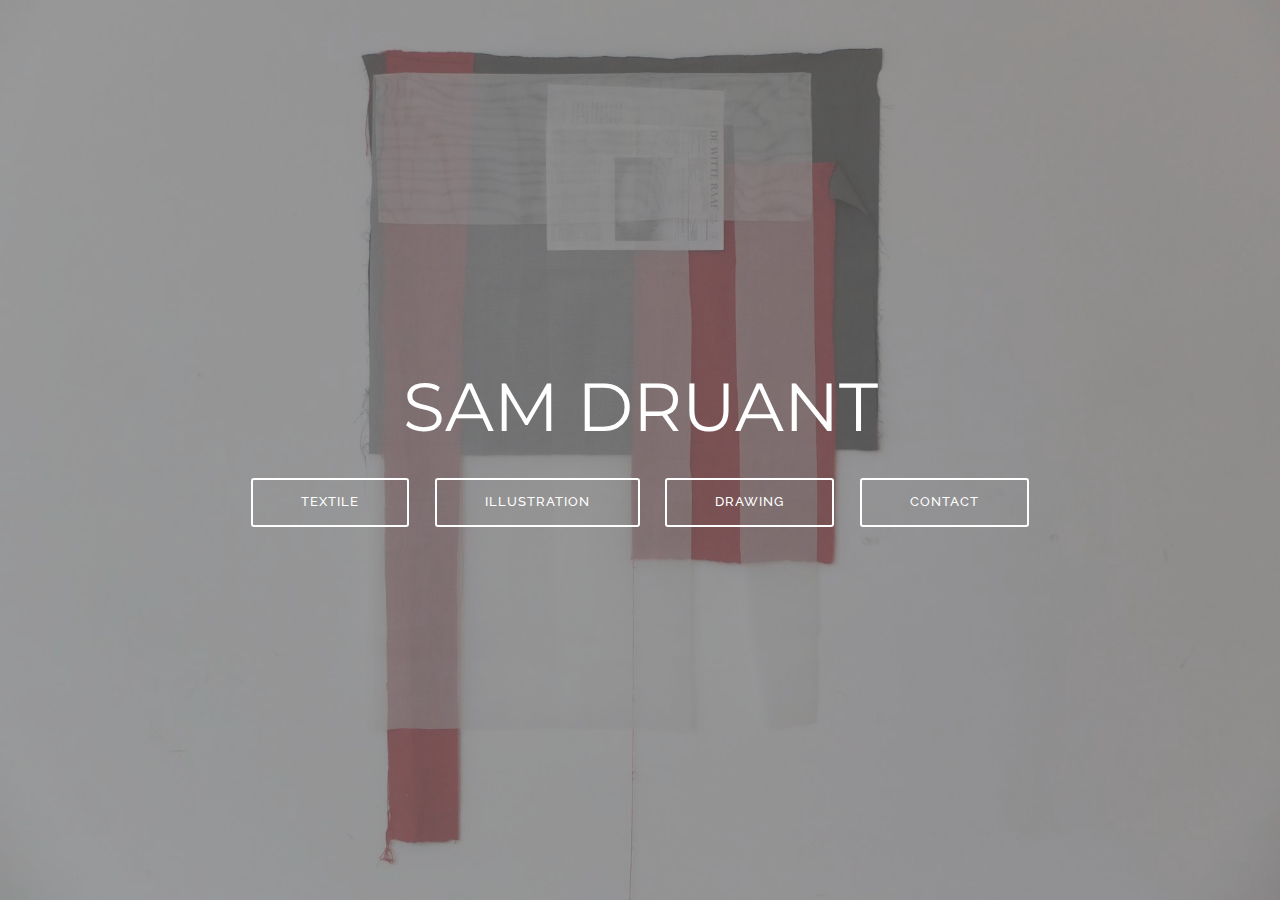
==== commit 1d491216: "create github pages" ====
--- a/index.html
+++ b/index.html
@@ -48,8 +48,8 @@
                 <h1 class="mbr-section-title mbr-bold pb-3 mbr-fonts-style display-1"><span style="font-weight: normal;">SAM DRUANT</span></h1>
                 
                 
-                <div class="mbr-section-btn"><a class="btn btn-md btn-white-outline display-4" href="page1.html">TEXTIEL</a>
-                    <a class="btn btn-md btn-white-outline display-4" href="page3.html">ILLUSTRATIE</a> <a class="btn btn-md btn-white-outline display-4" href="page4.html">WAARNEMING</a> <a class="btn btn-md btn-white-outline display-4" href="page2.html">CONTACTGEGEVENS</a></div>
+                <div class="mbr-section-btn"><a class="btn btn-md btn-white-outline display-4" href="page1.html">TEXTILE</a>
+                    <a class="btn btn-md btn-white-outline display-4" href="page3.html">ILLUSTRATION</a> <a class="btn btn-md btn-white-outline display-4" href="page4.html">DRAWING</a> <a class="btn btn-md btn-white-outline display-4" href="page2.html">CONTACT</a></div>
             </div>
         </div>
     </div>
@@ -57,7 +57,7 @@
 </section>
 
 
-  <section class="engine"><a href="https://mobirise.info/k">develop free website</a></section><script src="assets/web/assets/jquery/jquery.min.js"></script>
+  <section class="engine"><a href="https://mobirise.info/x">free css templates</a></section><script src="assets/web/assets/jquery/jquery.min.js"></script>
   <script src="assets/popper/popper.min.js"></script>
   <script src="assets/tether/tether.min.js"></script>
   <script src="assets/bootstrap/js/bootstrap.min.js"></script>
--- a/assets/mobirise/css/mbr-additional.css
+++ b/assets/mobirise/css/mbr-additional.css
@@ -3055,8 +3055,8 @@
   color: #767676 !important;
 }
 .cid-r9MCu9xmMK {
-  padding-top: 45px;
-  padding-bottom: 0px;
+  padding-top: 135px;
+  padding-bottom: 30px;
   background-color: #ffffff;
 }
 .cid-r9MCu9xmMK H1 {
